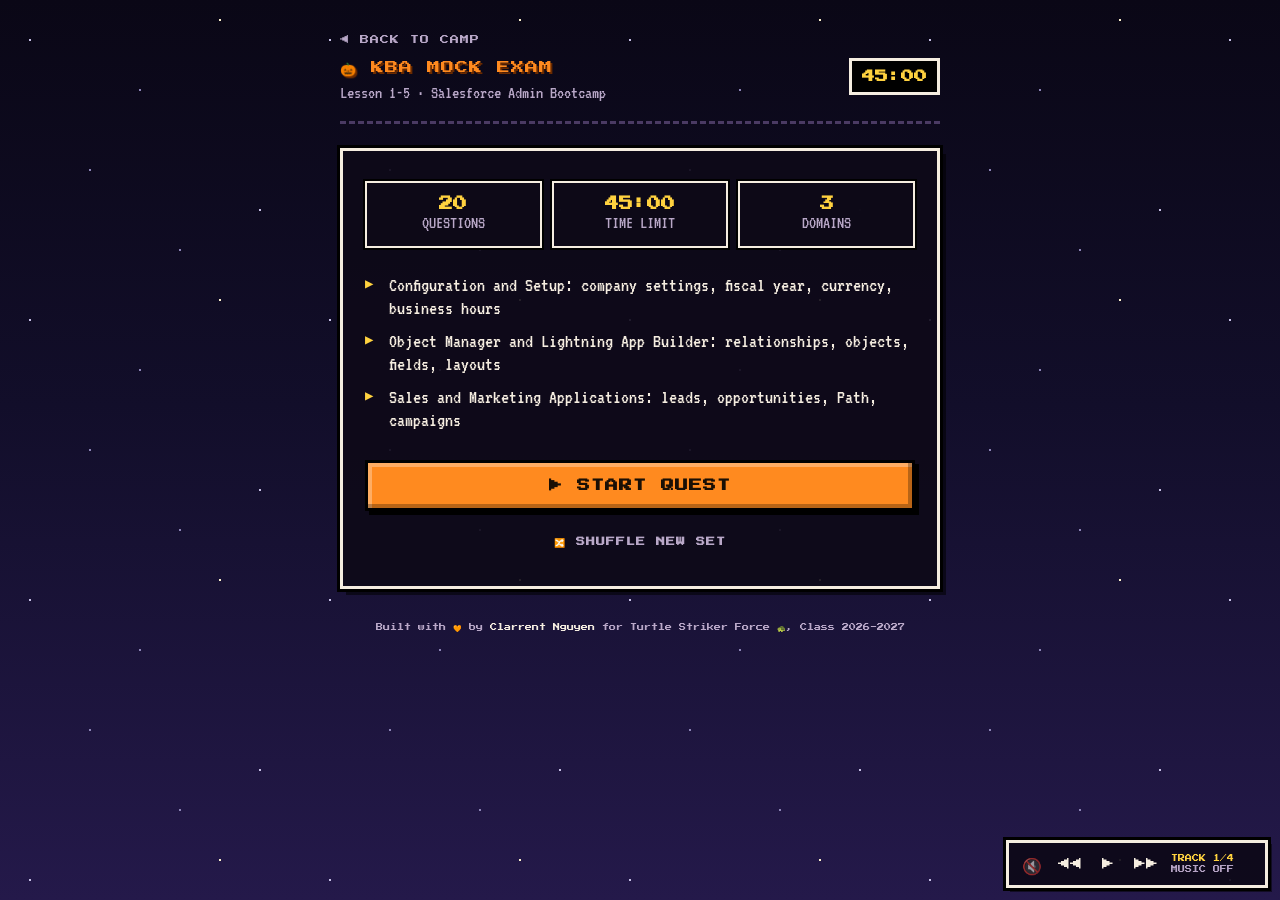
==== lesson1-5.html @ bad96ec4 "Add files via upload" ====
<!DOCTYPE html>
<html lang="en">
<head>
<meta charset="UTF-8">
<meta name="viewport" content="width=device-width, initial-scale=1, viewport-fit=cover">
<title>🎃 KBA Lesson 1-5 Mock Exam</title>
<link rel="preconnect" href="https://fonts.googleapis.com">
<link rel="preconnect" href="https://fonts.gstatic.com" crossorigin>
<link href="https://fonts.googleapis.com/css2?family=Creepster&family=Manrope:wght@400;500;600;700;800&family=JetBrains+Mono:wght@400;500;700&display=swap" rel="stylesheet">
<style>
  :root {
    --ink: #14201A;
    --ink-soft: #5B6F62;
    --bg: #F5F7EE;
    --panel: #FFFFFF;
    --border: #DCE6D2;
    --accent: #2F8F4E;
    --accent-2: #7CB518;
    --accent-soft: #E8F3E1;
    --good: #2F8F4E;
    --good-bg: #E7F5E9;
    --bad: #C2542A;
    --bad-bg: #FBEDE6;
    --shadow: 0 1px 2px rgba(20,32,26,0.05), 0 8px 24px rgba(20,32,26,0.08);
    --mono: 'JetBrains Mono', 'Courier New', monospace;
    --sans: 'Manrope', -apple-system, 'Segoe UI', sans-serif;
  }
  :root:not([data-theme="light"]) {
    @media (prefers-color-scheme: dark) {
      --ink: #E9F1E6;
      --ink-soft: #93A895;
      --bg: #0E1712;
      --panel: #16211A;
      --border: #253326;
      --accent: #6BC17E;
      --accent-2: #A3D65C;
      --accent-soft: #1C2C1F;
      --good: #6BC17E;
      --good-bg: #17281B;
      --bad: #E08857;
      --bad-bg: #2E1E14;
      --shadow: 0 1px 2px rgba(0,0,0,0.3), 0 12px 32px rgba(0,0,0,0.35);
    }
  }
  :root[data-theme="dark"] {
    --ink: #E9F1E6;
    --ink-soft: #93A895;
    --bg: #0E1712;
    --panel: #16211A;
    --border: #253326;
    --accent: #6BC17E;
    --accent-2: #A3D65C;
    --accent-soft: #1C2C1F;
    --good: #6BC17E;
    --good-bg: #17281B;
    --bad: #E08857;
    --bad-bg: #2E1E14;
    --shadow: 0 1px 2px rgba(0,0,0,0.3), 0 12px 32px rgba(0,0,0,0.35);
  }
  * { box-sizing: border-box; }
  html, body { height: 100%; margin: 0; }
  body {
    background: var(--bg);
    color: var(--ink);
    font-family: var(--sans);
    padding-top: env(safe-area-inset-top, 0px);
    padding-bottom: env(safe-area-inset-bottom, 0px);
    min-height: 100%;
    display: flex;
    justify-content: center;
    -webkit-font-smoothing: antialiased;
  }
  .wrap { width: 100%; max-width: 640px; padding: 28px 20px 40px; position: relative; }
  .top-strip {
    display: flex; align-items: center; justify-content: space-between;
    padding-bottom: 18px; margin-bottom: 24px;
  }
  .brand { font-weight: 800; font-size: 17px; letter-spacing: -0.01em; display: flex; align-items: center; gap: 8px; }
  .brand small { display: block; font-weight: 500; font-size: 12px; color: var(--ink-soft); margin-top: 2px; }
  .clock { font-family: var(--mono); font-size: 20px; font-weight: 700; color: var(--accent); white-space: nowrap; background: var(--accent-soft); padding: 6px 12px; border-radius: 10px; }
  .clock.low { color: var(--bad); background: var(--bad-bg); }

  .card { background: var(--panel); border: 1px solid var(--border); border-radius: 20px; padding: 32px; box-shadow: var(--shadow); }
  h1.hero { font-weight: 800; font-size: 30px; letter-spacing: -0.02em; line-height: 1.2; margin: 0 0 22px; }
  .meta-row { display: grid; grid-template-columns: repeat(3, 1fr); gap: 10px; margin-bottom: 26px; }
  .meta-cell { background: var(--bg); border: 1px solid var(--border); border-radius: 14px; padding: 14px 10px; text-align: center; }
  .meta-cell .num { font-family: var(--mono); font-weight: 700; font-size: 20px; display: block; color: var(--accent); }
  .meta-cell .lbl { font-size: 11px; color: var(--ink-soft); margin-top: 3px; display: block; font-weight: 500; }
  .domains { list-style: none; padding: 0; margin: 0 0 28px; display: flex; flex-direction: column; gap: 10px; }
  .domains li { font-size: 13.5px; color: var(--ink-soft); line-height: 1.5; padding-left: 22px; position: relative; }
  .domains li::before { content: "→"; position: absolute; left: 0; color: var(--accent); font-weight: 700; }
  button { font-family: var(--sans); cursor: pointer; border: none; }
  .btn-primary {
    background: linear-gradient(135deg, var(--accent), var(--accent-2));
    color: #fff; font-weight: 700; font-size: 15px; padding: 15px 26px; border-radius: 14px; width: 100%;
    transition: transform 0.12s ease, box-shadow 0.12s ease; box-shadow: 0 4px 14px rgba(47,143,78,0.28);
  }
  .btn-primary:hover { transform: translateY(-1px); box-shadow: 0 6px 18px rgba(47,143,78,0.36); }
  .btn-primary:focus-visible, .opt:focus-visible, .btn-ghost:focus-visible, .btn-secondary:focus-visible, .btn-next:focus-visible { outline: 2px solid var(--accent); outline-offset: 2px; }
  .btn-ghost { background: none; color: var(--ink-soft); font-size: 13.5px; font-weight: 600; padding: 12px 0; margin-top: 8px; width: 100%; }
  .btn-ghost:hover { color: var(--accent); }

  .progress-track { height: 6px; background: var(--border); margin-bottom: 24px; border-radius: 999px; overflow: hidden; }
  .progress-fill { height: 100%; background: linear-gradient(90deg, var(--accent), var(--accent-2)); transition: width 0.3s ease; border-radius: 999px; }
  .q-meta { font-family: var(--mono); font-size: 11.5px; color: var(--ink-soft); text-transform: uppercase; letter-spacing: 0.06em; margin-bottom: 12px; font-weight: 600; }
  .q-text { font-weight: 700; font-size: 20px; letter-spacing: -0.01em; line-height: 1.4; margin: 0 0 22px; }
  .opt-list { display: flex; flex-direction: column; gap: 10px; margin-bottom: 26px; }
  .opt {
    display: flex; align-items: flex-start; gap: 12px; text-align: left;
    background: var(--panel); border: 1.5px solid var(--border);
    padding: 14px 16px; font-size: 14.5px; line-height: 1.5; color: var(--ink); border-radius: 14px;
    transition: border-color 0.12s ease, background 0.12s ease, transform 0.12s ease;
    cursor: pointer; user-select: none; -webkit-user-select: none;
  }
  .opt:hover { border-color: var(--accent); transform: translateY(-1px); }
  .opt .tag {
    font-family: var(--mono); font-weight: 700; font-size: 12px; color: var(--ink-soft); flex-shrink: 0;
    width: 22px; height: 22px; border-radius: 7px; background: var(--bg); display: flex; align-items: center; justify-content: center;
  }
  .opt.selected { border-color: var(--accent); background: var(--accent-soft); }
  .opt.selected .tag { color: #fff; background: var(--accent); }

  .nav-row { display: flex; justify-content: space-between; align-items: center; gap: 12px; }
  .btn-secondary { background: var(--panel); color: var(--ink); border: 1.5px solid var(--border); padding: 12px 20px; font-size: 14px; font-weight: 700; border-radius: 12px; }
  .btn-secondary:hover { border-color: var(--accent); color: var(--accent); }
  .btn-secondary:disabled { opacity: 0.35; cursor: default; }
  .btn-next { background: var(--ink); color: var(--bg); padding: 12px 24px; font-size: 14px; font-weight: 700; border-radius: 12px; }
  .btn-next:hover { opacity: 0.85; }
  .btn-next:disabled { opacity: 0.35; cursor: default; }

  .score-wrap { text-align: center; padding: 6px 0 4px; position: relative; }
  .score-emoji { font-size: 40px; margin-bottom: 6px; line-height: 1; }
  .score-num { font-weight: 800; font-size: 54px; letter-spacing: -0.02em; line-height: 1; margin: 4px 0 6px; }
  .score-pct { font-family: var(--mono); font-size: 14px; color: var(--ink-soft); margin-bottom: 8px; font-weight: 600; }
  .score-verdict { font-size: 15px; color: var(--ink-soft); margin-bottom: 26px; font-weight: 500; }

  .breakdown { text-align: left; margin: 0 0 26px; background: var(--bg); border: 1px solid var(--border); border-radius: 16px; padding: 18px; }
  .breakdown-title { font-family: var(--mono); font-size: 10.5px; text-transform: uppercase; letter-spacing: 0.07em; color: var(--ink-soft); margin-bottom: 14px; font-weight: 700; }
  .bd-row { margin-bottom: 14px; }
  .bd-row:last-child { margin-bottom: 0; }
  .bd-head { display: flex; justify-content: space-between; align-items: baseline; font-size: 13px; margin-bottom: 6px; }
  .bd-head .name { font-weight: 700; }
  .bd-head .frac { font-family: var(--mono); color: var(--ink-soft); font-weight: 600; }
  .bd-tag { font-size: 10px; font-weight: 700; text-transform: uppercase; letter-spacing: 0.04em; padding: 3px 8px; border-radius: 999px; margin-left: 8px; }
  .bd-tag.strong { color: var(--good); background: var(--good-bg); }
  .bd-tag.weak { color: var(--bad); background: var(--bad-bg); }
  .bd-tag.mid { color: var(--accent); background: var(--accent-soft); }
  .bd-bar-track { height: 6px; background: var(--border); border-radius: 999px; overflow: hidden; }
  .bd-bar-fill { height: 100%; border-radius: 999px; }

  .btn-row { display: flex; gap: 10px; margin-bottom: 6px; }
  .btn-row button { flex: 1; }

  .review-list { margin-top: 20px; }
  .review-item { background: var(--panel); border: 1px solid var(--border); border-radius: 16px; padding: 18px; margin-bottom: 12px; }
  .review-head { display: flex; align-items: baseline; gap: 10px; margin-bottom: 10px; flex-wrap: wrap; }
  .review-num { font-family: var(--mono); font-size: 11.5px; color: var(--ink-soft); font-weight: 600; }
  .review-status { font-size: 11.5px; font-weight: 700; text-transform: uppercase; letter-spacing: 0.05em; display: flex; align-items: center; gap: 4px; }
  .review-status.good { color: var(--good); }
  .review-status.bad { color: var(--bad); }
  .review-domain { font-size: 11px; color: var(--ink-soft); margin-left: auto; font-weight: 500; }
  .review-q { font-weight: 700; font-size: 15.5px; margin: 0 0 12px; line-height: 1.4; }
  .review-line { font-size: 13.5px; line-height: 1.6; margin: 4px 0; }
  .review-line .lbl { color: var(--ink-soft); }
  .review-line.your-wrong { color: var(--bad); }
  .review-line.your-right { color: var(--good); }
  .review-note { font-size: 12.5px; color: var(--ink-soft); line-height: 1.5; margin: 4px 0; padding-left: 2px; }
  .review-why { font-size: 13.5px; color: var(--ink-soft); line-height: 1.6; margin-top: 10px; padding-top: 10px; border-top: 1px dashed var(--border); }
  .review-source { font-size: 11.5px; color: var(--accent); margin-top: 10px; font-weight: 700; }

  .credit {
    text-align: center; font-size: 12px; color: var(--ink-soft); margin-top: 32px; opacity: 0.75;
  }
  .credit span { font-weight: 600; }

  #fx-canvas { position: fixed; inset: 0; pointer-events: none; z-index: 999; display: none; }

  .hidden { display: none !important; }

  @media (max-width: 480px) {
    h1.hero { font-size: 25px; }
    .q-text { font-size: 17px; }
    .meta-cell .num { font-size: 17px; }
    .wrap { padding: 20px 14px 36px; }
    .card { padding: 22px; border-radius: 16px; }
    .score-num { font-size: 42px; }
  }

  /* ===== Halloween theme ===== */
  :root {
    --ink: #2A1636;
    --ink-soft: #6E5A78;
    --bg: #FBF3E6;
    --panel: #FFFFFF;
    --border: #EAD9C4;
    --accent: #C2510A;
    --accent-2: #7B3FC4;
    --accent-soft: #FCE7D3;
    --good: #2F8A3E;
    --good-bg: #E6F4E3;
    --bad: #B3261E;
    --bad-bg: #FBE4E1;
    --on-accent: #FFFFFF;
    --glow: rgba(194,81,10,0.30);
    --moon: rgba(255,214,140,0.55);
    --spooky: 'Creepster', 'Manrope', cursive;
    --shadow: 0 1px 2px rgba(42,22,54,0.06), 0 8px 24px rgba(42,22,54,0.10);
  }
  :root:not([data-theme="light"]) {
    @media (prefers-color-scheme: dark) {
      --ink: #F5EDE0;
      --ink-soft: #B5A3C4;
      --bg: #120C1A;
      --panel: #1D1428;
      --border: #34264A;
      --accent: #FF8A1F;
      --accent-2: #A86BFF;
      --accent-soft: #2E1E2A;
      --good: #7FDB5A;
      --good-bg: #18291A;
      --bad: #FF6B6B;
      --bad-bg: #3A1620;
      --on-accent: #1A0F05;
      --glow: rgba(255,138,31,0.35);
      --moon: rgba(255,214,140,0.22);
      --shadow: 0 1px 2px rgba(0,0,0,0.4), 0 12px 32px rgba(0,0,0,0.45);
    }
  }
  :root[data-theme="dark"] {
    --ink: #F5EDE0;
    --ink-soft: #B5A3C4;
    --bg: #120C1A;
    --panel: #1D1428;
    --border: #34264A;
    --accent: #FF8A1F;
    --accent-2: #A86BFF;
    --accent-soft: #2E1E2A;
    --good: #7FDB5A;
    --good-bg: #18291A;
    --bad: #FF6B6B;
    --bad-bg: #3A1620;
    --on-accent: #1A0F05;
    --glow: rgba(255,138,31,0.35);
    --moon: rgba(255,214,140,0.22);
    --shadow: 0 1px 2px rgba(0,0,0,0.4), 0 12px 32px rgba(0,0,0,0.45);
  }
  body {
    background:
      radial-gradient(circle at 88% 6%, var(--moon) 0, transparent 160px),
      radial-gradient(ellipse at 50% 110%, var(--glow) 0, transparent 60%),
      var(--bg);
    background-attachment: fixed;
  }
  .btn-primary { color: var(--on-accent) !important; box-shadow: 0 4px 14px var(--glow) !important; }
  .btn-primary:hover { box-shadow: 0 6px 18px var(--glow) !important; }
  .opt.selected .tag { color: var(--on-accent) !important; }
  h1, .brand, .score-num { font-family: var(--spooky); font-weight: 400; letter-spacing: 0.03em; }
  h1 { font-size: 34px; color: var(--accent); }
  .brand { font-size: 21px; color: var(--accent); white-space: nowrap; }
  .brand small { white-space: normal; }
  .brand small { font-family: var(--sans); letter-spacing: 0; }
  .score-num { color: var(--accent); }
  .wrap { position: relative; z-index: 1; }
  .bats { position: fixed; inset: 0; pointer-events: none; z-index: 0; overflow: hidden; }
  .bats span { position: absolute; font-size: 22px; opacity: 0.55; animation: flap 14s ease-in-out infinite; }
  .bats span:nth-child(1) { top: 8%; left: 6%; animation-duration: 16s; }
  .bats span:nth-child(2) { top: 18%; left: 78%; font-size: 16px; animation-delay: -4s; }
  .bats span:nth-child(3) { top: 62%; left: 4%; font-size: 18px; animation-delay: -8s; }
  .bats span:nth-child(4) { top: 82%; left: 86%; animation-duration: 18s; animation-delay: -2s; }
  .bats span:nth-child(5) { top: 40%; left: 92%; font-size: 14px; animation-delay: -11s; }
  @keyframes flap {
    0%, 100% { transform: translate(0, 0) rotate(-6deg); }
    50% { transform: translate(18px, -22px) rotate(6deg); }
  }
  @media (prefers-reduced-motion: reduce) { .bats span { animation: none; } }
</style>
<link href="https://fonts.googleapis.com/css2?family=Press+Start+2P&family=VT323&display=swap" rel="stylesheet">
<link rel="stylesheet" href="retro.css?v=3">
</head>
<body>
<div class="bats" aria-hidden="true"><span>🦇</span><span>🦇</span><span>🕸️</span><span>🦇</span><span>👻</span></div>
<canvas id="fx-canvas"></canvas>
<div class="wrap">

  <div class="top-strip">
    <div class="brand">🎃 KBA Mock Exam<small>Lesson 1-5 &middot; Salesforce Admin Bootcamp</small></div>
    <div class="clock" id="clock">45:00</div>
  </div>

  <div id="screen-start" class="card">
    <div class="meta-row" style="margin-top: 4px;">
      <div class="meta-cell"><span class="num">20</span><span class="lbl">Questions</span></div>
      <div class="meta-cell"><span class="num">45:00</span><span class="lbl">Time limit</span></div>
      <div class="meta-cell"><span class="num">3</span><span class="lbl">Domains</span></div>
    </div>

    <ul class="domains">
      <li>Configuration and Setup: company settings, fiscal year, currency, business hours</li>
      <li>Object Manager and Lightning App Builder: relationships, objects, fields, layouts</li>
      <li>Sales and Marketing Applications: leads, opportunities, Path, campaigns</li>
    </ul>

    <button class="btn-primary" id="btn-start">▶ START QUEST</button>
    <button class="btn-ghost" id="btn-reshuffle">🔀 SHUFFLE NEW SET</button>
  </div>

  <div id="screen-quiz" class="hidden">
    <div class="progress-track"><div class="progress-fill" id="progress-fill"></div></div>
    <div class="q-meta" id="q-meta">Question 1 of 20 &middot; Configuration and Setup</div>
    <h2 class="q-text" id="q-text"></h2>
    <div class="opt-list" id="opt-list"></div>
    <div class="nav-row">
      <button class="btn-secondary" id="btn-prev">◀ BACK</button>
      <button class="btn-next" id="btn-next" disabled>NEXT ▶</button>
    </div>
  </div>

  <div id="screen-results" class="hidden">
    <div class="card score-wrap">
      <div class="score-emoji" id="score-emoji">🎃</div>
      <div class="q-meta" style="text-align:center;">RESULTS</div>
      <div class="score-num" id="score-num">0 / 20</div>
      <div class="score-pct" id="score-pct">0%</div>
      <div class="score-verdict" id="score-verdict"></div>

      <div class="breakdown" id="breakdown">
        <div class="breakdown-title">📊 By domain</div>
        <div id="breakdown-rows"></div>
      </div>

      <div class="btn-row">
        <button class="btn-secondary" id="btn-review">📖 REVIEW</button>
        <button class="btn-next" id="btn-retake">🔁 CONTINUE? RETAKE</button>
      </div>
    </div>
    <div id="review-list" class="review-list"></div>
  </div>

  <div class="credit">Built with 🧡 by <span>Clarrent Nguyen</span> for Turtle Striker Force 🐢, Class 2026-2027</div>

</div>

<script>
(function() {
  const CFG = "Configuration and Setup";
  const OBJ = "Object Manager and Lightning App Builder";
  const SLM = "Sales and Marketing Applications";

  const BANK = [
    { domain: CFG, source: "Learn About Regional Settings",
      q: "What determines when a case actually gets flagged as overdue for escalation?",
      opts: ["Business Hours, tied directly to Escalation Rules", "Fiscal Year settings", "Default Locale", "Holidays alone, with no other setting involved"],
      notes: ["Business Hours defines the operational time window Escalation Rules measure elapsed time against.", "Fiscal Year sets the org's reporting and forecasting period, it has nothing to do with case timing.", "Default Locale controls date, number, and address display formatting, not timing logic.", "Holidays only pause escalation on specific dates, they don't define the operating window on their own."],
      correct: 0,
      why: "Escalation Rules calculate elapsed time using the org's Business Hours window, not plain clock time. Holidays are a related setting that pauses escalation on specific dates, but Business Hours is the core driver." },

    { domain: CFG, source: "Day 3, Lesson 601.2 - Salesforce Basics.pptx",
      q: "What happens once Custom Fiscal Year is activated for an org?",
      opts: ["It can be deactivated at any time with no consequence", "It cannot be deactivated, and enabling it deletes existing forecasts", "It automatically reverts to Standard after one fiscal year", "Nothing changes until an admin manually applies it"],
      notes: ["Incorrect, per the instructor's slides this is explicitly a one-way, permanent activation.", "Correct, this is stated directly: once activated, you CANNOT deactivate Custom Fiscal Year, and enabling it deletes existing forecasts.", "There's no automatic revert built into this feature.", "Activation takes effect immediately, it isn't a staged or optional rollout."],
      correct: 1,
      why: "Per the instructor's slides: once Custom Fiscal Year is activated, you CANNOT deactivate it, and enabling it deletes existing forecasts. Standard Fiscal Year follows the Gregorian calendar and can start on the 1st of any month; Custom is needed when the fiscal year doesn't start on the 1st of a month, or for 13-week-quarter (4-4-5) structures." },

    { domain: CFG, source: "Learn About Regional Settings / Navigate Setup",
      q: "Where do you set the org's Default Locale, Default Currency, and Default Time Zone?",
      opts: ["Object Manager", "Setup > Fiscal Year", "Setup > Company Information", "Setup > Login Access Policies"],
      notes: ["Object Manager is where you view and customize standard and custom objects, not org-wide defaults.", "Fiscal Year is a separate dedicated page just for reporting and forecasting periods.", "Company Information is the central page holding org-wide address, locale, currency, storage, and license info.", "Login Access Policies controls whether admins can log in as other users for support/testing."],
      correct: 2,
      why: "Company Information is the central page for org-wide defaults, address, licensing, and storage usage." },

    { domain: CFG, source: "Learn About Regional Settings",
      q: "A rep in a different region wants their own dates and numbers formatted correctly without changing anything for the rest of the company. What should they do?",
      opts: ["Ask the admin to change the org default locale", "Change their own personal Locale in their user Settings", "Request a new custom profile", "Nothing, this isn't possible"],
      notes: ["Changing the org default would affect every single user, not just this one person, the opposite of what's needed.", "Personal Locale settings exist specifically to let one user override formatting for themselves only.", "A profile change affects permissions and access, not personal date or number formatting.", "Personal overrides are explicitly supported in Salesforce, so this isn't accurate."],
      correct: 1,
      why: "Personal locale, language, and time zone overrides are scoped to that one user and never touch the company-wide default or anyone else's settings." },

    { domain: CFG, source: "Discover Multiple Currency Settings",
      q: "Once Multiple Currencies is activated for an org, what happens if an admin tries to turn it back off?",
      opts: ["It can be disabled at any time", "It cannot be turned off once activated", "Only the corporate currency can be deactivated", "It auto-disables after 90 days of inactivity"],
      notes: ["This is not accurate, multi-currency activation is permanent.", "This is the correct, and heavily tested, behavior.", "Actually the corporate currency is the one currency that can never be deactivated, the opposite of this claim.", "There's no such auto-expiration behavior in Salesforce."],
      correct: 1,
      why: "Activating multi-currency is a one-way door. This is one of the most commonly tested facts about currency management." },

    { domain: CFG, source: "Discover Multiple Currency Settings",
      q: "Under standard (non-Advanced) currency management, what happens when you edit a conversion rate?",
      opts: ["Only new records use the new rate going forward", "All existing amounts in that currency instantly recalculate using the new rate, with no history kept", "Rates cannot be edited once set", "Only closed opportunities are affected"],
      notes: ["This describes what Advanced Currency Management does for opportunities, not the standard default behavior.", "This is the correct, retroactive default behavior.", "Conversion rates absolutely can be edited any time under standard currency management.", "It's actually the opposite, closed opportunities are what Advanced Currency Management protects from this recalculation."],
      correct: 1,
      why: "This retroactive, no-history behavior is exactly why Advanced Currency Management exists, to let opportunities keep the rate that was active when they closed." },

    { domain: CFG, source: "Day 3, Lesson 601.2 - Salesforce Basics.pptx (Knowledge Check)",
      q: "Sales reps in an org need to record opportunities in both USD and EUR. How can a Salesforce admin accomplish this?",
      opts: ["Enable multiple currencies in Company Information, then add and activate EUR on the Manage Currencies page", "Grant a 'Multiple Currencies' permission set to the sales reps", "It is not possible to use multiple currencies in Salesforce", "Have each rep manually type a currency symbol into the Amount field"],
      notes: ["Correct, both steps are required together: enable the feature org-wide, then add and activate the specific currency.", "There's no such thing as a 'Multiple Currencies' permission set, currency access doesn't work through permission sets.", "This is false, multi-currency is a real, supported Salesforce feature.", "Typing a symbol into a number field doesn't create real currency support, values wouldn't convert or report correctly."],
      correct: 0,
      why: "Enabling multi-currency (Company Information) and then adding/activating the specific currency (Manage Currencies page) are both required steps before reps can record amounts in that currency." },

    { domain: CFG, source: "Day 3, Lesson 601.2 - Salesforce Basics.pptx (Knowledge Check)",
      q: "An org has recently enabled multiple currencies, and additional currencies were added and activated. What will users experience when they create a new Opportunity record?",
      opts: ["Users will be able to create opportunities in any active currency", "Users will be able to create opportunities only in the corporate currency", "Users will be able to create opportunities only in their own personal default currency", "Users will be able to create opportunities in any currency, active or inactive"],
      notes: ["Correct, once a currency is active org-wide, any user can pick it when creating a record.", "Users aren't restricted to just the corporate currency once other currencies are active.", "Users aren't locked to only their personal default either, that's just their own display default.", "Inactive currencies can't be used for new records, only active ones."],
      correct: 0,
      why: "Once currencies are activated, users can select from any active currency when creating a record, not just the corporate currency or their own personal default." },

    { domain: CFG, source: "Day 3, Lesson 601.2 - Salesforce Basics.pptx (Knowledge Check)",
      q: "A Salesforce Administrator is considering changing the default company locale. What should they know about this change?",
      opts: ["The company locale is set as the default for new users, but any user can change their own personal locale setting", "The company locale applies to all users and can never be changed by anyone", "Only the administrator can ever change any user's locale", "The company locale isn't a default at all, users must manually set locale on first login"],
      notes: ["Correct, the org default only sets the starting point for new users, each user can independently change their own personal locale afterward.", "This contradicts the fact that personal overrides are supported.", "Users can change their own personal locale themselves, it isn't admin-only.", "There is a real company default, it just isn't permanently locked for every user."],
      correct: 0,
      why: "The company/org default locale applies to new users initially, but each user can override it with their own personal locale setting without affecting anyone else or the company default." },

    { domain: CFG, source: "Day 3, Lesson 601.2 - Salesforce Basics.pptx (Knowledge Check)",
      q: "What are valid reasons for using a Custom Fiscal Year instead of Standard?",
      opts: ["The fiscal year doesn't start on the first day of a month, or the org uses 13-week fiscal quarters made of three 4-4-5 week periods", "The organization wants to follow the Gregorian calendar", "The fiscal year simply doesn't start in January", "The organization has fewer than 12 months of financial history"],
      notes: ["Correct, these are the two specific scenarios named as valid reasons for Custom Fiscal Year.", "Following the Gregorian calendar describes Standard Fiscal Year, not a reason to go Custom.", "Standard Fiscal Year can already start on the 1st of any month, so not starting in January alone doesn't require Custom.", "Amount of financial history isn't a factor in choosing fiscal year type."],
      correct: 0,
      why: "Custom Fiscal Year exists for two specific scenarios: when the fiscal year doesn't start on the 1st of a month, or when using a 13-week-quarter 4-4-5 structure. Standard Fiscal Year already supports starting on the 1st of any month, so that alone doesn't require Custom." },

    { domain: CFG, source: "Day 3, Lesson 601.2 - Salesforce Basics.pptx (Knowledge Check)",
      q: "Where can an administrator change the organization's default time zone?",
      opts: ["Company Information", "Profile Settings", "Business Hours", "Local Settings"],
      notes: ["Correct, Default Time Zone is set on the Company Information page and controls all record timestamps org-wide.", "Profile Settings governs permissions and access, not org-wide time zone defaults.", "Business Hours defines support availability windows, a separate setting from the org's default time zone.", "'Local Settings' isn't an actual Salesforce settings page."],
      correct: 0,
      why: "The org's Default Time Zone, which controls all record timestamps and what the system treats as 'now', is set on the Company Information page." },

    { domain: CFG, source: "Day 3, Lesson 601.2 - Salesforce Basics.pptx",
      q: "In a multi-currency org, what's the difference between Record Currency and Converted Currency?",
      opts: ["Record Currency is the currency a specific record is actually stored in; Converted Currency is that value displayed in a viewing user's own currency based on exchange rates", "They're the same thing, just different names for it", "Record Currency only applies to Leads, Converted Currency only applies to Opportunities", "Converted Currency is set once and never changes, Record Currency updates automatically"],
      notes: ["Correct, this distinguishes the currency a record is actually saved in from the on-the-fly converted display value shown to a specific viewer.", "These are two distinct concepts on the currency model, not synonyms.", "Both concepts apply broadly across currency-enabled objects, not restricted to just Leads or just Opportunities.", "This reverses the actual behavior, Converted Currency is the one that's calculated dynamically based on current exchange rates."],
      correct: 0,
      why: "Record Currency is the actual currency a record (like an Opportunity) is stored in. Converted Currency is a display-only value showing what that amount equals in the viewing user's own currency, calculated using exchange rates." },

    { domain: OBJ, source: "Day 3, Lesson 601.2 - Salesforce Basics.pptx",
      q: "Which relationship type cascade-deletes the child record when the parent is deleted?",
      opts: ["Lookup", "Master-Detail", "Many-to-Many", "None, cascade delete never happens automatically"],
      notes: ["Lookup relationships are independent, deleting the parent leaves the child record untouched.", "Master-Detail is the tightly coupled relationship where this cascade behavior is correct.", "Many-to-Many isn't a relationship type on its own, it's an outcome built using two Master-Detail relationships via a junction object.", "Cascade delete does happen automatically on Master-Detail, so this is incorrect."],
      correct: 1,
      why: "Master-Detail is a tightly coupled relationship: the child cannot exist without the parent and is deleted along with it." },

    { domain: OBJ, source: "Day 3, Lesson 601.2 - Salesforce Basics.pptx",
      q: "What is the maximum number of Master-Detail relationships a custom object can have?",
      opts: ["1", "2", "5", "25"],
      notes: [],
      correct: 1,
      why: "A custom object can have at most 2 Master-Detail relationships, which is exactly why a true many-to-many junction object needs two separate Master-Detail fields, one to each parent." },

    { domain: OBJ, source: "Day 3, Lesson 601.2 - Salesforce Basics.pptx",
      q: "In a Master-Detail relationship, what happens to the detail record's ownership and security?",
      opts: ["It inherits both ownership and security from the master record", "It has fully independent ownership and security", "It inherits ownership but sets its own independent security", "Ownership and security are set manually on every detail record"],
      notes: ["Correct, this is a defining trait of Master-Detail, per the instructor's comparison table.", "This describes Lookup relationships instead, which keep ownership and security fully independent.", "Master-Detail inherits both together, not just one of the two.", "Ownership and security are automatically inherited, not manually configured per record."],
      correct: 0,
      why: "A Master-Detail relationship means the detail record inherits BOTH its owner and its security settings from the master record. Lookup relationships keep ownership and security fully independent instead." },

    { domain: OBJ, source: "Day 3, Lesson 601.2 - Salesforce Basics.pptx",
      q: "What happens to a Lookup relationship's child record when its parent record is deleted?",
      opts: ["Nothing by default, the child record is unaffected and remains in the system", "It's automatically deleted along with the parent", "It becomes read-only", "It's automatically reassigned to the admin"],
      notes: ["Correct, per the comparison table, deleting the parent does not delete the child in a Lookup relationship.", "This describes Master-Detail cascade delete, the opposite behavior.", "Lookup deletion doesn't lock the child record, it stays fully editable.", "Ownership doesn't change automatically when a lookup parent is deleted."],
      correct: 0,
      why: "Deleting a parent in a Lookup relationship does not delete the child record, they remain independent. This is the opposite of Master-Detail, where deleting the master cascades and deletes all detail records." },

    { domain: OBJ, source: "Day 3, Lesson 601.2 - Salesforce Basics.pptx",
      q: "Can a standard object (like Account or Contact) be the detail side of a Master-Detail relationship?",
      opts: ["No, standard objects cannot be the detail in a master-detail relationship", "Yes, any standard object can be a detail record", "Only Account and Contact specifically can be details", "Yes, but only if Person Accounts are enabled"],
      notes: ["Correct, this restriction is stated directly in the instructor's slides.", "Standard objects are restricted from the detail side entirely, not permitted broadly.", "There's no special exception carved out for Account or Contact specifically.", "Enabling Person Accounts doesn't change this restriction on standard objects."],
      correct: 0,
      why: "Standard objects cannot be the detail (child) in a master-detail relationship. Only custom objects can sit on the detail side." },

    { domain: OBJ, source: "Day 3, Lesson 601.2 - Salesforce Basics.pptx",
      q: "If a Master-Detail relationship field is deleted from an object, what happens to that relationship?",
      opts: ["It automatically converts to a Lookup relationship", "All child records are permanently deleted immediately", "The object becomes unusable until rebuilt", "Nothing changes, it stays Master-Detail with no field"],
      notes: ["Correct, per the instructor's slides, this conversion happens automatically.", "Deleting the relationship field doesn't delete the actual child records themselves.", "The object and its records remain fully usable, they just lose the master-detail behavior.", "The relationship type does change, it doesn't just sit undefined."],
      correct: 0,
      why: "Deleting a master-detail relationship field converts that relationship to a lookup relationship, rather than destroying data or leaving the field type undefined." },

    { domain: OBJ, source: "Day 3, Lesson 601.2 - Salesforce Basics.pptx (Knowledge Check)",
      q: "Which of the following is a characteristic of a Master-Detail relationship?",
      opts: ["Deleting the master record deletes the detail record", "The detail record can exist without the master", "The relationship is always optional", "The detail record is the parent in the relationship"],
      notes: ["Correct, cascade delete is a defining trait of Master-Detail.", "The detail can never exist without the master, this is the opposite of Master-Detail behavior.", "The relationship field is required, not optional, in Master-Detail.", "The detail is the child, not the parent, in this relationship."],
      correct: 0,
      why: "Cascade delete is a defining trait of Master-Detail: deleting the master always deletes its detail records. The detail can never exist independently, the relationship is required, and the detail is the child, not the parent." },

    { domain: OBJ, source: "Day 3, Lesson 601.2 - Salesforce Basics.pptx (Knowledge Check)",
      q: "Which of the following are valid capabilities of a Lookup relationship but NOT a Master-Detail relationship?",
      opts: ["The lookup field doesn't need to be required on the page layout, and the related record can have a different owner than the parent", "Roll-up summary fields can be added to the parent object", "When the parent record is deleted, the child record is always deleted too", "The child record inherits the parent's security settings"],
      notes: ["Correct, these are two capabilities unique to Lookup, an optional (not required) field and independent ownership.", "Roll-up summary fields are a Master-Detail-only capability, not available on plain Lookup relationships.", "Cascade delete on parent removal is Master-Detail behavior, not Lookup.", "Inherited security is also a Master-Detail trait, Lookup keeps security independent."],
      correct: 0,
      why: "Lookup relationships allow an optional (not required) relationship field and fully independent record ownership, capabilities Master-Detail doesn't have. Roll-up summaries, cascade delete, and inherited security are all Master-Detail-specific behaviors instead." },

    { domain: OBJ, source: "Day 3, Lesson 601.2 - Salesforce Basics.pptx",
      q: "What can you do directly within Schema Builder?",
      opts: ["Visually create and modify objects, fields, and relationships by dragging and dropping", "Only view relationships, with no ability to create anything", "Edit Apex code directly", "Manage user login access"],
      notes: ["Correct, Schema Builder supports full drag-and-drop creation and editing.", "Schema Builder is interactive, not read-only, you can add new objects/fields/relationships directly in it.", "Schema Builder is a declarative visual tool, it doesn't edit Apex code.", "User login access is managed elsewhere in Setup, not through Schema Builder."],
      correct: 0,
      why: "Schema Builder is a visual, drag-and-drop tool for creating and modifying objects, fields, and relationships, and it also lets you view page layouts for selected objects." },

    { domain: OBJ, source: "Day 3, Lesson 601.2 Salesforce Basics (KBA review guide)",
      q: "Which relationship type allows a child record to exist even with no related parent record?",
      opts: ["Master-Detail", "Lookup", "Junction only", "Roll-up relationship"],
      notes: ["Master-Detail requires the parent field, the child cannot exist without it.", "Lookup relationships are optional and independent, this is the correct answer.", "A junction object is built from two Master-Detail relationships, so it inherits the required-parent behavior, not independence.", "Roll-up isn't a relationship type, it's a field type that aggregates child data onto a Master-Detail parent."],
      correct: 1,
      why: "Lookup relationships are optional and independent, the parent field on the child is not required." },

    { domain: OBJ, source: "Day 3, Lesson 601.2 Salesforce Basics (KBA review guide)",
      q: "What creates a many-to-many relationship between two objects in Salesforce?",
      opts: ["A single Lookup field", "A Junction Object using two Master-Detail relationships", "A Record Type", "A Page Layout assignment"],
      notes: ["A single Lookup only creates a one-to-many relationship, not many-to-many.", "This is the correct mechanism, a junction object sits in the middle with a Master-Detail relationship to each side.", "Record Types control picklist values and layouts per profile, unrelated to relationship structure.", "Page Layouts control which fields and related lists display, they don't define relationships between objects."],
      correct: 1,
      why: "A junction object sits in the middle with a Master-Detail relationship to each of the two objects it connects, enabling true many-to-many data and rollups to both sides." },

    { domain: OBJ, source: "Unlock Business Success with Salesforce Data Platform / Store Information About Your Customers",
      q: "Which standard object represents a company you do business with?",
      opts: ["Contact", "Lead", "Account", "Opportunity"],
      notes: ["Contact is the individual person who works at the company, not the company itself.", "Lead is an early-stage, unqualified prospect, not yet a confirmed business relationship.", "Account is correct, it's the standard object representing the company or organization.", "Opportunity is a specific deal in progress, not the company record itself."],
      correct: 2,
      why: "Account is the standard object for organizations, Contact represents the individual people who work there." },

    { domain: OBJ, source: "Store Information About Your Customers",
      q: "Which standard object represents the individual person who works at that company?",
      opts: ["Contact", "Account", "Lead", "Campaign"],
      notes: ["Contact is correct, it's the person, typically tied to an Account.", "Account represents the company itself, not an individual person.", "A Lead is an unqualified prospect who hasn't been confirmed as tied to a real account relationship yet.", "Campaign is a marketing initiative container, not a person record."],
      correct: 0,
      why: "Contact is the person, typically tied to an Account. An unassociated Contact with no account is a private, hard-to-find record." },

    { domain: OBJ, source: "Unlock Business Success with Salesforce Data Platform",
      q: "What is the correct order when creating a new custom field?",
      opts: ["Add to page layout, then pick data type, then set security", "Pick data type, set field-level security, then decide page layout visibility", "Set security, pick data type, then delete the field", "Create a record type, then the field"],
      notes: [],
      correct: 1,
      why: "Data type comes first since it governs validation and storage, then field-level security controls who can access it, then page layout controls whether it's actually shown." },

    { domain: OBJ, source: "Unlock Business Success with Salesforce Data Platform",
      q: "A field is correctly secured for a profile via field-level security but still isn't visible on the record page. What's the likely cause?",
      opts: ["Field-level security is broken", "The field was never added to that page layout", "The object doesn't support custom fields", "Sharing rules are blocking it"],
      notes: ["Field-level security working correctly is actually stated in the question, so this isn't the cause.", "This is correct, layout visibility is a separate gate from security.", "Every standard and custom object supports custom fields, this isn't a real limitation.", "Sharing rules control record-level access, not whether a specific field shows up on a layout."],
      correct: 1,
      why: "Field-level security and page layout visibility are two separate, independent gates. A field can be fully accessible by security settings and still be invisible if it's missing from the layout." },

    { domain: OBJ, source: "Day 3, Lesson 601.2 Salesforce Basics (KBA review guide)",
      q: "What tool lets you visually map out objects and how they relate to each other?",
      opts: ["Schema Builder", "Path Settings", "Kanban View", "List View Controls"],
      notes: ["Schema Builder is correct, it's the visual, drag-and-drop map of an org's objects and relationships.", "Path Settings is where an admin enables and configures Path, a stage-tracking progress bar on individual records, it has nothing to do with mapping object relationships.", "Kanban View is a drag-and-drop board that organizes a list of records into columns (like Stage), letting you update a record by dragging its card, it's for working records, not visualizing schema.", "List View Controls lets you filter, sort, and pick which fields display in a list view, unrelated to object relationship mapping."],
      correct: 0,
      why: "Schema Builder is the visual, drag-and-drop map of an org's objects and their relationships." },

    { domain: OBJ, source: "Day 3, Lesson 601.2 Salesforce Basics (KBA review guide)",
      q: "What primarily determines which picklist values and page layout a user sees on a record?",
      opts: ["Profile alone", "Record Type", "Sharing Rules", "Login Access Policies"],
      notes: ["Profile matters too (layout assignment is a Profile x Record Type combination), but Profile alone doesn't decide which picklist values show.", "Record Type is correct, it drives which picklist values and business process apply, and pairs with Profile for layout assignment.", "Sharing Rules control which records a user can see, not which fields or picklist values appear on a record they already have access to.", "Login Access Policies controls admin login-as-user behavior, unrelated to layouts or picklists."],
      correct: 1,
      why: "Record Type drives which picklist values and business process apply, and page layout assignment is a Profile x Record Type combination." },

    { domain: OBJ, source: "Day 5, Lesson 601.5 - Accounts, Contacts, and Campaigns.pptx (Knowledge Check)",
      q: "Which two objects are combined into a Person Account?",
      opts: ["Contact and Account", "Lead and Account", "Opportunity and Contact", "Lead and Opportunity"],
      notes: ["Correct, a Person Account merges Account and Contact fields into a single record.", "Lead isn't one of the two objects combined, Lead is a separate, earlier-stage object entirely.", "Opportunity isn't merged into a Person Account, it remains a separate related record.", "Neither Lead nor Opportunity are the two objects combined, this pairs two unrelated objects."],
      correct: 0,
      why: "Person Accounts store information about individual people by combining Account and Contact fields into one record, since a standalone person doesn't need a separate company-style Account plus a separate Contact." },

    { domain: OBJ, source: "Day 5, Lesson 601.5 - Accounts, Contacts, and Campaigns.pptx (Knowledge Check)",
      q: "Which statement is true about Person Accounts?",
      opts: ["Person Accounts can be disabled at any time", "Person Accounts require a related Contact record", "Person Accounts are ideal for businesses with only B2B models", "Person Accounts behave as both Accounts and Contacts"],
      notes: ["Incorrect, enabling Person Accounts is a one-way decision, once turned on it cannot be disabled.", "Incorrect, a Person Account does NOT have a separate related Contact record, the Contact fields are merged directly into the Account.", "Incorrect, Person Accounts are for B2C use cases (individual customers, clients, patients), not B2B.", "Correct, a Person Account behaves as both an Account and a Contact combined into a single record."],
      correct: 3,
      why: "A Person Account holds information that would normally be split across an Account and a Contact, combined into one record that behaves as both." },

    { domain: OBJ, source: "Day 5, Lesson 601.5 - Accounts, Contacts, and Campaigns.pptx",
      q: "What happens once Person Accounts are enabled in an org?",
      opts: ["They can be disabled again at any time", "It's a permanent, one-way decision, they cannot be disabled", "They automatically replace all existing Business Accounts", "They become required for every new customer record"],
      notes: ["Incorrect, this is explicitly a one-way decision per the instructor's slides.", "Correct, organizations must carefully consider this before enabling since it can never be turned back off.", "Enabling Person Accounts does not touch or convert any existing Business Account records.", "Business Accounts remain fully usable alongside Person Accounts, neither becomes mandatory."],
      correct: 1,
      why: "Person Accounts are not an out-of-the-box feature, and organizations must take great consideration before enabling them because once enabled, the feature cannot be disabled." },

    { domain: OBJ, source: "Day 5, Lesson 601.5 - Accounts, Contacts, and Campaigns.pptx",
      q: "Using the grocery store analogy from class, what does the Parent Account in an Account Hierarchy typically represent?",
      opts: ["An individual store location (a subsidiary)", "The headquarters, with individual store locations as subsidiaries", "A single customer contact at one location", "A competitor's account record"],
      notes: ["This describes a child/subsidiary account, not the parent.", "Correct, this is the exact analogy used in class, headquarters as Parent Account, individual locations as subsidiaries underneath it.", "Account Hierarchy relates Account records to each other, it isn't about individual Contact records.", "Competitor tracking is a separate use case for Accounts, unrelated to hierarchy structure."],
      correct: 1,
      why: "Account Hierarchies show how records relate to each other by defining parent accounts and their subsidiaries, like a grocery chain's headquarters (parent) and its individual store locations (subsidiaries)." },

    { domain: OBJ, source: "Day 5, Lesson 601.5 - Accounts, Contacts, and Campaigns.pptx",
      q: "In Contacts to Multiple Accounts, what does a 'Direct' relationship mean?",
      opts: ["The original, primary Account associated with the Contact", "Any additional Account related to the Contact", "An Account the Contact has never worked with", "A duplicate Contact record"],
      notes: ["Correct, Direct (Primary) is the original Account tied to the Contact record.", "This describes an Indirect (Related) relationship, not Direct.", "This doesn't describe either relationship type, both Direct and Indirect involve real, actual working relationships.", "Contacts to Multiple Accounts doesn't create duplicate Contacts, it relates one Contact record to several Accounts."],
      correct: 0,
      why: "Direct (Primary) is the original Account associated with the Contact; Indirect (Related) refers to any additional Accounts the same Contact is also related to." },

    { domain: SLM, source: "Day 4, Lesson 601.3 - Leads and Opportunities.pptx (Knowledge Check)",
      q: "What is created when a Lead's status is changed to converted?",
      opts: ["An Account only, nothing else", "A Contact only, nothing else", "An Opportunity only, nothing else", "An Account and a Contact are both created", "An Account and an Opportunity are both created, but never a Contact"],
      notes: ["Incomplete, an Account is created, but a Contact is always created alongside it too.", "Incomplete, a Contact is created, but an Account is always created alongside it too.", "An Opportunity is optional at conversion, it's controlled by a checkbox, not guaranteed, and it's never created alone.", "Correct, both an Account and a Contact are always created together.", "Incorrect pairing, Opportunity isn't guaranteed, and a Contact is always part of the guaranteed pair, not left out."],
      correct: 3,
      why: "Lead conversion always creates an Account and a Contact together. An Opportunity is only created if you leave the 'Don't create an opportunity upon conversion' checkbox unchecked." },

    { domain: SLM, source: "Day 4, Lesson 601.3 - Leads and Opportunities.pptx (Knowledge Check)",
      q: "Sales managers want to give proper credit to multiple sales reps who contributed different amounts of work to the same Opportunity. What should be implemented?",
      opts: ["Create unique Opportunity Stages", "Enable and implement Opportunity Sharing", "Enable and implement Opportunity Splits", "Track Sales Reps' contributions in a Note"],
      notes: ["Opportunity Stages track where a deal sits in the sales process, not who gets credit for working it.", "Opportunity Sharing controls record visibility and access, not how credit or commission is divided among reps.", "Correct, Opportunity Splits (revenue and overlay) exist specifically to divide credit among multiple reps on one deal.", "A Note is just a manual text log, it isn't a real reporting or compensation mechanism."],
      correct: 2,
      why: "Opportunity Splits are the built-in mechanism for crediting multiple reps on a single deal at different contribution levels." },

    { domain: SLM, source: "Day 4, Lesson 601.3 - Leads and Opportunities.pptx (Knowledge Check)",
      q: "What can a user utilize to view a visual representation of their pipeline?",
      opts: ["Opportunity Stages", "Opportunity List View", "Kanban", "Opportunities Report"],
      notes: ["Opportunity Stages are just the picklist values themselves, not a visual pipeline layout.", "A standard list view shows records in rows, not a drag-and-drop visual pipeline.", "Correct, Kanban organizes opportunities into draggable columns, typically by Stage.", "A report can summarize pipeline data in a table or chart, but it isn't the visual, drag-and-drop board being described here."],
      correct: 2,
      why: "Kanban view organizes opportunities into columns reps can drag and drop between, giving a visual, at-a-glance pipeline." },

    { domain: SLM, source: "Day 4, Lesson 601.3 - Leads and Opportunities.pptx (Knowledge Check)",
      q: "A rep converts a lead and does not want to create an Opportunity. What must they do?",
      opts: ["Delete the converted Opportunity", "Uncheck \"Create Opportunity\" during conversion", "Change the Lead Status first", "Set a default Opportunity record type"],
      notes: ["This implies an Opportunity was created and then removed, extra unnecessary cleanup, not the intended approach.", "Correct, per the instructor's slides, deselecting Opportunity creation on the conversion screen skips that step.", "Lead Status doesn't control whether an Opportunity gets created during conversion.", "Record type affects layout and picklists on an Opportunity, it doesn't control whether one gets created at all."],
      correct: 1,
      why: "The lead conversion screen includes a control for whether an Opportunity gets created alongside the Account and Contact; leaving it unchecked skips that step." },

    { domain: SLM, source: "Day 4, Lesson 601.3 - Leads and Opportunities.pptx",
      q: "How many Lead Assignment Rules can be active in an org at the same time?",
      opts: ["Only one, though it can contain multiple rule entries", "Up to five", "Unlimited, all active simultaneously", "None, assignment rules are always inactive by default"],
      notes: ["Correct, only one assignment rule is active at a time, but that one rule can have several ordered rule entries (steps).", "There's no five-rule cap named anywhere, the real constraint is that only one rule is active at once.", "Multiple rules can exist in the org, but only one can be marked active and used at a time.", "Assignment rules can absolutely be set active, that's the entire point of building one."],
      correct: 0,
      why: "Only one Lead Assignment Rule can be active at a time, but that single active rule can contain multiple rule entries (steps) checked in order." },

    { domain: SLM, source: "Day 4, Lesson 601.3 - Leads and Opportunities.pptx",
      q: "Where do you map custom Lead fields to Account, Contact, and Opportunity fields so data transfers correctly on conversion?",
      opts: ["Setup > Object Manager > Lead > Fields & Relationships > Map Fields", "Setup > Path Settings", "Setup > Login Access Policies", "The Lead record's Related tab"],
      notes: ["Correct, this is the exact path shown for configuring lead field mapping.", "Path Settings configures the visual stage tracker, unrelated to field mapping.", "Login Access Policies controls admin login-as-user behavior, unrelated to field mapping.", "The Related tab on a Lead record shows related activities and campaign history, not a field mapping configuration screen."],
      correct: 0,
      why: "Field mapping ensures custom Lead field data transfers correctly into Contact, Account, or Opportunity fields when a lead converts, configured at Setup > Object Manager > Lead > Fields & Relationships > Map Fields." },

    { domain: SLM, source: "Day 4, Lesson 601.3 - Leads and Opportunities.pptx",
      q: "In the Opportunity Workspace, what displays AI-powered recommendations or next steps based on email analysis and deal health?",
      opts: ["Highlights Panel", "Activity Timeline", "Einstein Insights", "Related Lists Quick Links"],
      notes: ["The Highlights Panel shows critical fields like Amount and Close Date plus quick actions like Edit or Log a Call, not AI recommendations.", "The Activity Timeline is a chronological log of emails, calls, tasks, and events, not an AI insights feature.", "Correct, Einstein Insights (if enabled) surfaces AI-driven recommendations based on email analysis and deal health.", "Related Lists Quick Links are just shortcut links to related records like Products or Notes, not an AI feature."],
      correct: 2,
      why: "Einstein Insights, when enabled, is the Opportunity Workspace feature that surfaces AI-powered recommendations and next steps based on email analysis and deal health." },

    { domain: SLM, source: "Day 4, Lesson 601.3 - Leads and Opportunities.pptx",
      q: "What happens to an Opportunity's Amount field when a product is added to it?",
      opts: ["Nothing, Amount must always be entered manually", "It automatically updates based on the product's quantity and sales price", "It resets to zero until the deal closes", "It only updates if Advanced Currency Management is enabled"],
      notes: ["Incorrect, adding a product does change the Amount automatically, that's the whole point of Opportunity Products.", "Correct, adding a product line item recalculates Amount using its quantity and sales price.", "Adding a product doesn't zero out the Amount, it recalculates it based on what was actually added.", "Advanced Currency Management affects exchange rates on closed deals, it isn't a prerequisite for this basic auto-update behavior."],
      correct: 1,
      why: "Adding an Opportunity Product automatically updates the Amount field based on that product's quantity and sales price." },

    { domain: SLM, source: "Day 4, Lesson 601.3 - Leads and Opportunities.pptx",
      q: "What's a recommended naming convention for Opportunity records?",
      opts: ["AccountName.Today's Date, e.g. Walgreens.12.18.2024", "A randomly generated ID number", "The sales rep's name only", "The product SKU only"],
      notes: ["Correct, this consistent Account-plus-date format keeps opportunity names organized and easy to scan across reports.", "A random ID gives no useful context at a glance, it's not a recommended convention.", "Naming by rep alone hides which account or deal the record is actually about.", "A SKU-only name hides which account or deal it belongs to, unhelpful when browsing a pipeline."],
      correct: 0,
      why: "A consistent naming convention like AccountName.Date (e.g., Walgreens.12.18.2024) keeps Opportunity records easy to scan and organized across reports and dashboards." },

    { domain: SLM, source: "Day 4, Lesson 601.3 - Leads and Opportunities.pptx / Optimize Sales Processes with Path in Salesforce",
      q: "What is a Sales Path built from?",
      opts: ["A custom object", "A picklist field", "A workflow rule", "A validation rule"],
      notes: ["Path is layered on top of an existing field, not built as a separate object.", "Correct, Path is built on a picklist field like Lead Status or Opportunity Stage, and that picklist must be created first.", "Workflow Rules are a retired legacy automation tool, unrelated to how Path is configured.", "Validation Rules block a record from saving if criteria aren't met, they don't power the Path UI."],
      correct: 1,
      why: "Path is layered on top of an existing picklist field, like Lead Status or Opportunity Stage. That picklist needs to already exist before the path can be built." },

    { domain: SLM, source: "Day 4, Lesson 601.3 - Leads and Opportunities.pptx / Visualize Success with Path and Kanban",
      q: "Per Custom Path best practices, what's the maximum recommended number of Key Fields per stage?",
      opts: ["3", "5", "10", "Unlimited"],
      notes: [],
      correct: 1,
      why: "Best practice is to keep Key Fields to a maximum of 5 per stage, the essential data reps need before advancing." },

    { domain: SLM, source: "Day 4, Lesson 601.3 - Leads and Opportunities.pptx",
      q: "When an Opportunity is created directly from a Contact or Lead, what happens automatically?",
      opts: ["The individual is added to the Opportunity's Contact Role Related List", "A new Campaign is created", "The Opportunity is automatically marked Closed Won", "The Contact record is deleted"],
      notes: ["Correct, the person from the source Contact or Lead is automatically added as a Contact Role on the new Opportunity.", "No Campaign is created as part of this process.", "A brand-new Opportunity starts in its first stage, not Closed Won.", "The Contact record isn't touched or deleted, it's referenced, not removed."],
      correct: 0,
      why: "When an Opportunity is created from a Contact or Lead, that individual is automatically added to the Opportunity's Contact Role Related List, no manual setup needed." },

    { domain: SLM, source: "Day 5, Lesson 601.5 - Accounts, Contacts, and Campaigns.pptx",
      q: "What must be enabled on a user's profile before that user can create or edit Campaigns and add Campaign Members?",
      opts: ["The Marketing User checkbox", "The Sales User checkbox", "API Enabled permission", "The Knowledge User checkbox"],
      notes: ["Correct, and per the instructor's slides, Standard Profiles do NOT have this checked by default.", "There's no standard 'Sales User' checkbox that gates campaign creation.", "API Enabled controls programmatic API access, unrelated to who can build a campaign in the UI.", "Knowledge User grants access to Salesforce Knowledge articles, a completely different feature."],
      correct: 0,
      why: "The Marketing User checkbox on a user's profile is required to create/edit Campaigns and add Campaign Members. Standard Profiles don't have it checked by default, an admin has to enable it." },

    { domain: SLM, source: "Day 5, Lesson 601.5 - Accounts, Contacts, and Campaigns.pptx (Knowledge Check)",
      q: "Which of the following correctly lists objects that can be added to Campaigns as Campaign Members?",
      opts: ["Leads, Contacts, and Person Accounts", "Leads and Contacts only", "Contacts and Opportunities", "Leads, Contacts, and Cases"],
      notes: ["Correct, this is exactly the set confirmed on the instructor's Knowledge Check slide.", "Close, but incomplete, Person Accounts (when enabled) are also eligible Campaign Members.", "Opportunities are never Campaign Members, they're associated to campaigns through Campaign Influence instead.", "Cases are never Campaign Members."],
      correct: 0,
      why: "A Campaign Member links a Lead, Contact, or (optionally, if enabled) Person Account to a Campaign." },

    { domain: SLM, source: "Day 5, Lesson 601.5 - Accounts, Contacts, and Campaigns.pptx (Knowledge Check)",
      q: "Which two objects can be associated to a Campaign Member record by default?",
      opts: ["Contact and Lead", "Account and Opportunity", "Contact and Account", "Lead and Opportunity"],
      notes: ["Correct, per the instructor's Knowledge Check, Contact and Lead are the two default-eligible objects.", "Neither Account nor Opportunity are default Campaign Member objects.", "Account isn't a default Campaign Member object, only Person Accounts are (when that feature is enabled).", "Opportunity is never a Campaign Member object."],
      correct: 0,
      why: "By default, a Campaign Member record is tied to either a Contact or a Lead." },

    { domain: SLM, source: "Day 5, Lesson 601.5 - Accounts, Contacts, and Campaigns.pptx (Knowledge Check)",
      q: "What is the purpose of the Primary Campaign Source field on an Opportunity?",
      opts: ["It links the Opportunity to a Lead", "It tracks the user who created the Opportunity", "It links the Opportunity to the Campaign that influenced it", "It triggers workflow rules for Opportunities"],
      notes: ["The Opportunity's link to a Lead happens through lead conversion, not this field.", "Opportunity Owner or Created By tracks the user, not this field.", "Correct, Primary Campaign Source identifies the main campaign that drove the Opportunity.", "This field doesn't trigger any workflow rules, it's purely a tracking/attribution field."],
      correct: 2,
      why: "Primary Campaign Source records the main campaign that drove a given Opportunity, and additional influential campaigns can be added via a related list (Campaign Influence)." },

    { domain: SLM, source: "Day 5, Lesson 601.5 - Accounts, Contacts, and Campaigns.pptx (Knowledge Check)",
      q: "Adam is a marketing manager who wants to track how effective their trade shows are by associating interested prospects with a specific marketing initiative. Which standard object should be used?",
      opts: ["Opportunity", "Campaign", "Lead", "Account"],
      notes: ["An Opportunity tracks a specific deal, not a marketing initiative or the prospects it attracted.", "Correct, a Campaign is the container built specifically to associate prospects with a marketing initiative like a trade show.", "A Lead is one individual prospect, not the marketing initiative itself.", "An Account represents a company, not a marketing initiative."],
      correct: 1,
      why: "A Campaign is the standard object built to track a marketing initiative (like a trade show) and associate the prospects it generated." },

    { domain: SLM, source: "Day 5, Lesson 601.5 - Accounts, Contacts, and Campaigns.pptx",
      q: "Which feature groups related campaigns together using the Parent Campaign field?",
      opts: ["Campaign Hierarchy", "Campaign Record Type", "Campaign Member Status", "Lead Assignment Rule"],
      notes: ["This is correct per Trailhead documentation, hierarchy is built entirely through the Parent Campaign field.", "Campaign Record Type lets different campaign types track different custom fields, unrelated to grouping campaigns together.", "Campaign Member Status tracks an individual member's response progress, not how campaigns relate to each other.", "Lead Assignment Rules route new leads to a user or queue, unrelated to campaign structure."],
      correct: 0,
      why: "Campaign Hierarchy is built through the Parent Campaign field. Note: this specific term didn't appear in your Day 5 slides, they covered Campaign Influence and Primary Campaign Source instead, still worth knowing both concepts." }
  ];

  const TOTAL_Q = 20;
  const TIME_LIMIT = 45 * 60;

  let questions = [];
  let current = 0;
  let answers = [];
  let timer = null;
  let secondsLeft = TIME_LIMIT;

  const screenStart = document.getElementById('screen-start');
  const screenQuiz = document.getElementById('screen-quiz');
  const screenResults = document.getElementById('screen-results');
  const clockEl = document.getElementById('clock');
  const qMeta = document.getElementById('q-meta');
  const qText = document.getElementById('q-text');
  const optList = document.getElementById('opt-list');
  const progressFill = document.getElementById('progress-fill');
  const btnPrev = document.getElementById('btn-prev');
  const btnNext = document.getElementById('btn-next');

  function shuffle(arr) {
    const a = arr.slice();
    for (let i = a.length - 1; i > 0; i--) {
      const j = Math.floor(Math.random() * (i + 1));
      [a[i], a[j]] = [a[j], a[i]];
    }
    return a;
  }

  function buildQuestionSet() {
    const picked = shuffle(BANK).slice(0, TOTAL_Q);
    questions = picked.map(orig => {
      const order = shuffle(orig.opts.map((_, i) => i));
      return {
        domain: orig.domain,
        source: orig.source,
        q: orig.q,
        why: orig.why,
        displayOpts: order.map(i => orig.opts[i]),
        displayNotes: order.map(i => (orig.notes && orig.notes[i]) ? orig.notes[i] : ""),
        correctIndex: order.indexOf(orig.correct)
      };
    });
    answers = new Array(questions.length).fill(null);
    current = 0;
  }

  function formatClock(s) {
    const m = Math.floor(s / 60);
    const sec = s % 60;
    return String(m).padStart(2, '0') + ':' + String(sec).padStart(2, '0');
  }

  function startTimer() {
    secondsLeft = TIME_LIMIT;
    clockEl.textContent = formatClock(secondsLeft);
    clockEl.classList.remove('low');
    clearInterval(timer);
    timer = setInterval(() => {
      secondsLeft--;
      clockEl.textContent = formatClock(secondsLeft);
      if (secondsLeft <= 300) clockEl.classList.add('low');
      if (secondsLeft <= 0) {
        clearInterval(timer);
        finishTest();
      }
    }, 1000);
  }

  function renderQuestion() {
    const item = questions[current];
    qMeta.textContent = 'Question ' + (current + 1) + ' of ' + questions.length + ' \u00b7 ' + item.domain;
    qText.textContent = item.q;
    progressFill.style.width = ((current) / questions.length * 100) + '%';

    optList.innerHTML = '';
    item.displayOpts.forEach((optText, idx) => {
      const btn = document.createElement('button');
      btn.className = 'opt';
      btn.type = 'button';
      if (answers[current] === idx) btn.classList.add('selected');
      btn.innerHTML = '<span class="tag">' + String.fromCharCode(65 + idx) + '</span><span>' + optText + '</span>';
      btn.addEventListener('click', () => {
        answers[current] = idx;
        renderQuestion();
      });
      optList.appendChild(btn);
    });

    btnPrev.disabled = current === 0;
    btnNext.disabled = answers[current] === null;
    btnNext.textContent = current === questions.length - 1 ? 'FINISH ▶' : 'NEXT ▶';
  }

  function finishTest() {
    clearInterval(timer);
    screenQuiz.classList.add('hidden');
    screenResults.classList.remove('hidden');
    renderResults();
  }

  function domainColor(pct) {
    if (pct >= 80) return getComputedStyle(document.documentElement).getPropertyValue('--good').trim();
    if (pct >= 60) return getComputedStyle(document.documentElement).getPropertyValue('--accent').trim();
    return getComputedStyle(document.documentElement).getPropertyValue('--bad').trim();
  }

  // ---- Fireworks celebration (canvas particles, no external libs) ----
  function launchFireworks() {
    const canvas = document.getElementById('fx-canvas');
    const ctx = canvas.getContext('2d');
    canvas.style.display = 'block';
    canvas.width = window.innerWidth;
    canvas.height = window.innerHeight;

    const colors = ['#FF8A1F', '#FFB347', '#A86BFF', '#7FDB5A', '#FFD23F', '#E0457B'];
    let particles = [];

    function spawnBurst(x, y) {
      const count = 60;
      for (let i = 0; i < count; i++) {
        const angle = (Math.PI * 2 * i) / count;
        const speed = 2 + Math.random() * 4;
        particles.push({
          x, y,
          vx: Math.cos(angle) * speed,
          vy: Math.sin(angle) * speed,
          life: 60 + Math.random() * 30,
          color: colors[Math.floor(Math.random() * colors.length)],
          size: 2 + Math.random() * 2.5
        });
      }
    }

    const bursts = 5;
    for (let b = 0; b < bursts; b++) {
      setTimeout(() => {
        spawnBurst(
          canvas.width * (0.2 + Math.random() * 0.6),
          canvas.height * (0.2 + Math.random() * 0.35)
        );
      }, b * 350);
    }

    let frame = 0;
    const maxFrames = bursts * 21 + 90;

    function tick() {
      frame++;
      ctx.clearRect(0, 0, canvas.width, canvas.height);
      particles.forEach(p => {
        p.x += p.vx;
        p.y += p.vy;
        p.vy += 0.05;
        p.life -= 1;
        if (p.life > 0) {
          ctx.globalAlpha = Math.max(p.life / 90, 0);
          ctx.fillStyle = p.color;
          ctx.beginPath();
          ctx.arc(p.x, p.y, p.size, 0, Math.PI * 2);
          ctx.fill();
        }
      });
      ctx.globalAlpha = 1;
      particles = particles.filter(p => p.life > 0);

      if (frame < maxFrames) {
        requestAnimationFrame(tick);
      } else {
        canvas.style.display = 'none';
        ctx.clearRect(0, 0, canvas.width, canvas.height);
      }
    }
    requestAnimationFrame(tick);
  }

  function renderResults() {
    let correctCount = 0;
    const domainTotals = {};
    const domainCorrect = {};

    questions.forEach((item, i) => {
      domainTotals[item.domain] = (domainTotals[item.domain] || 0) + 1;
      const isRight = answers[i] === item.correctIndex;
      if (isRight) {
        correctCount++;
        domainCorrect[item.domain] = (domainCorrect[item.domain] || 0) + 1;
      } else {
        domainCorrect[item.domain] = domainCorrect[item.domain] || 0;
      }
    });

    const pct = Math.round((correctCount / questions.length) * 100);
    document.getElementById('score-num').textContent = correctCount + ' / ' + questions.length;
    document.getElementById('score-pct').textContent = pct + '%';

    const scoreEmoji = document.getElementById('score-emoji');
    const verdict = document.getElementById('score-verdict');
    if (pct >= 85) {
      verdict.textContent = "Spooktacular! You're crushing it.";
      scoreEmoji.textContent = "🎃🐢💨";
      launchFireworks();
    } else if (pct >= 70) {
      verdict.textContent = "Fang-tastic pace! Review the misses below to pick up speed.";
      scoreEmoji.textContent = "🦇🐢";
      launchFireworks();
    } else {
      verdict.textContent = "No need to be scared, review below and try again.";
      scoreEmoji.textContent = "👻🐢";
    }

    const bdRows = document.getElementById('breakdown-rows');
    bdRows.innerHTML = '';
    Object.keys(domainTotals).sort().forEach(domain => {
      const total = domainTotals[domain];
      const right = domainCorrect[domain];
      const dpct = Math.round((right / total) * 100);
      let tag = 'mid', tagLabel = 'Solid';
      if (dpct >= 80) { tag = 'strong'; tagLabel = 'Strong'; }
      else if (dpct < 60) { tag = 'weak'; tagLabel = 'Study more'; }

      const row = document.createElement('div');
      row.className = 'bd-row';
      row.innerHTML =
        '<div class="bd-head"><span class="name">' + domain + '<span class="bd-tag ' + tag + '">' + tagLabel + '</span></span><span class="frac">' + right + '/' + total + '</span></div>' +
        '<div class="bd-bar-track"><div class="bd-bar-fill" style="width:' + dpct + '%; background:' + domainColor(dpct) + ';"></div></div>';
      bdRows.appendChild(row);
    });

    const reviewList = document.getElementById('review-list');
    reviewList.innerHTML = '';
    reviewList.classList.add('hidden');

    questions.forEach((item, i) => {
      const userAns = answers[i];
      const isCorrect = userAns === item.correctIndex;
      const div = document.createElement('div');
      div.className = 'review-item';
      const userLabel = userAns === null ? 'No answer' : String.fromCharCode(65 + userAns) + '. ' + item.displayOpts[userAns];
      const correctLabel = String.fromCharCode(65 + item.correctIndex) + '. ' + item.displayOpts[item.correctIndex];
      const userNote = (userAns !== null && !isCorrect && item.displayNotes[userAns]) ? '<div class="review-note">' + item.displayNotes[userAns] + '</div>' : '';

      div.innerHTML =
        '<div class="review-head">' +
          '<span class="review-num">Q' + (i + 1) + '</span>' +
          '<span class="review-status ' + (isCorrect ? 'good' : 'bad') + '">' + (isCorrect ? '✅ Correct' : '❌ Incorrect') + '</span>' +
          '<span class="review-domain">' + item.domain + '</span>' +
        '</div>' +
        '<p class="review-q">' + item.q + '</p>' +
        '<div class="review-line ' + (isCorrect ? 'your-right' : 'your-wrong') + '"><span class="lbl">Your answer: </span>' + userLabel + '</div>' +
        userNote +
        (isCorrect ? '' : '<div class="review-line your-right"><span class="lbl">Correct answer: </span>' + correctLabel + '</div>') +
        '<div class="review-why">' + item.why + '</div>' +
        '<div class="review-source">Read more: ' + item.source + '</div>';
      reviewList.appendChild(div);
    });
  }

  document.getElementById('btn-start').addEventListener('click', () => {
    buildQuestionSet();
    screenStart.classList.add('hidden');
    screenQuiz.classList.remove('hidden');
    renderQuestion();
    startTimer();
  });

  document.getElementById('btn-reshuffle').addEventListener('click', () => {
    buildQuestionSet();
  });

  btnPrev.addEventListener('click', () => {
    if (current > 0) { current--; renderQuestion(); }
  });

  btnNext.addEventListener('click', () => {
    if (current < questions.length - 1) { current++; renderQuestion(); }
    else { finishTest(); }
  });

  document.getElementById('btn-review').addEventListener('click', () => {
    const list = document.getElementById('review-list');
    list.classList.toggle('hidden');
  });

  document.getElementById('btn-retake').addEventListener('click', () => {
    screenResults.classList.add('hidden');
    screenStart.classList.remove('hidden');
    clockEl.textContent = formatClock(TIME_LIMIT);
    clockEl.classList.remove('low');
  });

  clockEl.textContent = formatClock(TIME_LIMIT);
})();
</script>
<script src="retro.js?v=3"></script>
<script src="music.js?v=3" data-pos="bottom"></script>
</body>
</html>
---- retro.css ----
/* KBA Mock Exams: 8-bit game style for the lesson pages.
   Loaded after each page's own styles, so these rules win. */

/* Night-time palette in both light and dark mode, to match the campfire screen */
:root, :root:not([data-theme="light"]), :root[data-theme="dark"], :root[data-theme="light"] {
  --ink: #F5EDE0 !important;
  --ink-soft: #B9A8C8 !important;
  --bg: #0B0814 !important;
  --panel: rgba(14, 9, 24, 0.9) !important;
  --border: #4A3A63 !important;
  --accent: #FF8A1F !important;
  --accent-2: #A86BFF !important;
  --accent-soft: rgba(255, 138, 31, 0.14) !important;
  --good: #7FDB5A !important;
  --good-bg: rgba(127, 219, 90, 0.14) !important;
  --bad: #FF6B6B !important;
  --bad-bg: rgba(255, 107, 107, 0.14) !important;
  --on-accent: #1A0F05 !important;
  --gold: #FFD23F;
  --pixel: 'Press Start 2P', 'Courier New', monospace;
  --read: 'VT323', 'Courier New', monospace;
  --sans: var(--read) !important;
  --mono: var(--pixel) !important;
  --shadow: none !important;
}

/* quiet static starry sky (no animation on test screens) */
html {
  background-color: #0B0814;
  background-image:
    radial-gradient(2px 2px at 30px 40px, #C9C2E8 50%, transparent 51%),
    radial-gradient(2px 2px at 140px 90px, #8E86B8 50%, transparent 51%),
    radial-gradient(2px 2px at 220px 20px, #FFF4CF 50%, transparent 51%),
    radial-gradient(2px 2px at 90px 170px, #8E86B8 50%, transparent 51%),
    radial-gradient(2px 2px at 260px 210px, #C9C2E8 50%, transparent 51%),
    radial-gradient(2px 2px at 180px 250px, #8E86B8 50%, transparent 51%),
    linear-gradient(180deg, #0A0716 0%, #120E2A 45%, #24194A 100%);
  background-size: 300px 280px, 300px 280px, 300px 280px, 300px 280px, 300px 280px, 300px 280px, 100% 100%;
  background-attachment: fixed;
  min-height: 100%;
}
body {
  background: transparent !important;
  font-family: var(--read) !important;
  -webkit-font-smoothing: none;
  font-size: 20px;
}
.bats { display: none !important; }
/* results banner (the only art on the lesson pages) */
.result-banner {
  display: block; width: calc(100% + 44px); margin: -26px -22px 18px; height: auto;
  image-rendering: pixelated; image-rendering: crisp-edges;
  border-bottom: 3px solid var(--ink);
}
.stage-title { font-family: var(--pixel); font-size: 15px; line-height: 1.6; letter-spacing: 2px; margin: 0 0 4px; text-shadow: 3px 3px 0 #000; }
.stage-title.pass { color: var(--gold); }
.stage-title.mid { color: var(--accent); }
.stage-title.fail { color: var(--accent-2); }
.wrap { z-index: 1; }

/* ---------- pixel boxes ---------- */
.card, .review-item, .breakdown, .meta-cell, .hint-box {
  background: var(--panel) !important;
  border: 3px solid var(--ink) !important;
  border-radius: 0 !important;
  box-shadow: 0 0 0 3px #000, 6px 6px 0 rgba(0, 0, 0, 0.55) !important;
}
.card { padding: 26px 22px !important; }
.meta-cell { box-shadow: 0 0 0 2px #000 !important; border-width: 2px !important; }
.breakdown, .hint-box { border-width: 2px !important; box-shadow: 0 0 0 2px #000 !important; }

/* ---------- header ---------- */
.back-camp {
  display: inline-block; margin-bottom: 14px; font-family: var(--pixel); font-size: 9px;
  color: var(--ink-soft); text-decoration: none; letter-spacing: 1px;
}
.back-camp:hover, .back-camp:focus-visible { color: var(--gold); outline: none; }
.top-strip { border-bottom: 3px dashed var(--border); gap: 12px; align-items: flex-start !important; }
.brand {
  font-family: var(--pixel) !important; font-size: 13px !important; line-height: 1.5 !important;
  color: var(--accent) !important; letter-spacing: 1px !important; white-space: normal !important;
  text-shadow: 2px 2px 0 #6A2A00; display: block !important; text-transform: uppercase;
}
.brand small {
  font-family: var(--read) !important; font-size: 18px !important; letter-spacing: 0 !important;
  color: var(--ink-soft) !important; text-shadow: none; margin-top: 6px !important; line-height: 1.1; text-transform: none;
}
.clock {
  font-family: var(--pixel) !important; font-size: 13px !important; color: var(--gold) !important;
  background: #000 !important; border: 3px solid var(--ink); border-radius: 0 !important; padding: 9px 10px !important;
}
.clock.low { color: var(--bad) !important; animation: retroBlink 1s linear infinite; }

/* ---------- start screen ---------- */
.meta-cell .num { font-family: var(--pixel) !important; font-size: 14px !important; color: var(--gold) !important; }
.meta-cell .lbl { font-family: var(--read) !important; font-size: 18px !important; text-transform: uppercase; }
.domains li { font-size: 20px !important; line-height: 1.15 !important; color: var(--ink) !important; padding-left: 24px !important; }
.domains li::before { content: "\25B6" !important; font-size: 14px; top: 2px; color: var(--gold) !important; }
.helper-summary { font-family: var(--read) !important; font-size: 19px !important; color: var(--ink-soft) !important; }

/* ---------- buttons ---------- */
button { font-family: var(--pixel) !important; border-radius: 0 !important; }
.btn-primary {
  background: var(--accent) !important; color: var(--on-accent) !important;
  font-size: 13px !important; letter-spacing: 1px; padding: 16px 20px !important;
  border: 3px solid #000 !important;
  box-shadow: inset -4px -4px 0 rgba(0, 0, 0, 0.28), inset 4px 4px 0 rgba(255, 255, 255, 0.3), 4px 4px 0 #000 !important;
}
.btn-primary:hover { transform: none !important; background: #FFA040 !important; }
.btn-primary:active, .btn-next:active, .btn-secondary:active { transform: translate(2px, 2px) !important; }
.btn-ghost { font-size: 9px !important; color: var(--ink-soft) !important; letter-spacing: 1px; margin-top: 14px !important; }
.btn-ghost:hover { color: var(--gold) !important; }
.btn-secondary, .btn-next {
  font-size: 10px !important; padding: 13px 16px !important; letter-spacing: 1px;
  border: 3px solid var(--ink) !important; box-shadow: 3px 3px 0 #000 !important;
}
.btn-secondary { background: #000 !important; color: var(--ink) !important; }
.btn-secondary:hover:not(:disabled) { color: var(--gold) !important; border-color: var(--gold) !important; }
.btn-next { background: var(--ink) !important; color: #0B0814 !important; }
.btn-next:hover:not(:disabled) { background: var(--gold) !important; opacity: 1 !important; }
.btn-secondary:disabled, .btn-next:disabled { opacity: 0.3 !important; }
.btn-row button { line-height: 1.6; }
button:focus-visible, .opt:focus-visible { outline: 3px solid var(--gold) !important; outline-offset: 3px !important; }

/* ---------- quiz screen ---------- */
.progress-track {
  height: 18px !important; border-radius: 0 !important; background: #000 !important;
  border: 2px solid var(--ink-soft); padding: 3px; box-shadow: 0 0 0 2px #000;
}
.progress-fill {
  border-radius: 0 !important;
  background: repeating-linear-gradient(90deg, var(--accent) 0 8px, transparent 8px 10px) !important;
}
.q-meta { font-family: var(--pixel) !important; font-size: 8px !important; line-height: 1.8 !important; color: var(--accent-2) !important; letter-spacing: 1px !important; }
.q-text { font-family: var(--read) !important; font-size: 30px !important; font-weight: 400 !important; line-height: 1.05 !important; letter-spacing: 0 !important; color: var(--ink) !important; }
.q-hint {
  font-family: var(--pixel) !important; font-size: 8px !important; border-radius: 0 !important;
  background: #000 !important; color: var(--gold) !important; border: 2px solid var(--gold); padding: 6px 8px !important;
}
.opt {
  font-family: var(--read) !important; font-size: 23px !important; line-height: 1.05 !important;
  background: rgba(0, 0, 0, 0.55) !important; border: 3px solid var(--border) !important; border-radius: 0 !important;
  padding: 12px 14px !important; align-items: center !important; transform: none !important;
}
.opt:hover { border-color: var(--ink) !important; }
.opt .tag {
  font-family: var(--pixel) !important; font-size: 10px !important; border-radius: 0 !important;
  width: 26px !important; height: 26px !important; background: #000 !important; border: 2px solid var(--border);
  color: var(--ink-soft) !important;
}
.opt.selected { border-color: var(--accent) !important; background: rgba(255, 138, 31, 0.16) !important; color: var(--gold) !important; }
.opt.selected .tag { background: var(--accent) !important; color: var(--on-accent) !important; border-color: #000; }
.opt.removed { text-decoration: line-through; opacity: 0.25 !important; }

/* hint and 50/50 */
.btn-helper {
  font-family: var(--pixel) !important; font-size: 9px !important; border-radius: 0 !important;
  border: 2px solid var(--ink) !important; background: #000 !important; color: var(--ink) !important; padding: 9px 10px !important;
  box-shadow: 2px 2px 0 #000;
}
.btn-helper:hover:not(:disabled) { color: var(--gold) !important; border-color: var(--gold) !important; }
.btn-helper .left { font-family: var(--pixel) !important; font-size: 7px !important; color: var(--ink-soft) !important; }
.hint-box { font-family: var(--read) !important; font-size: 21px !important; line-height: 1.1 !important; border-left: 6px solid var(--gold) !important; }
.hint-box b { font-family: var(--pixel); font-size: 9px; font-weight: 400; color: var(--gold) !important; }

/* ---------- results ---------- */
.score-num { font-family: var(--pixel) !important; font-size: 34px !important; color: var(--gold) !important; letter-spacing: 2px !important; text-shadow: 3px 3px 0 #6A2A00; margin: 10px 0 12px !important; }
.score-pct { font-family: var(--pixel) !important; font-size: 12px !important; color: var(--ink) !important; }
.score-verdict { font-family: var(--read) !important; font-size: 24px !important; color: var(--ink) !important; line-height: 1.1 !important; }
.score-wrap .q-meta { font-size: 11px !important; color: var(--accent) !important; }
.breakdown-title { font-family: var(--pixel) !important; font-size: 9px !important; color: var(--gold) !important; }
.bd-head { font-size: 20px !important; }
.bd-head .name { font-weight: 400 !important; }
.bd-head .frac { font-family: var(--pixel) !important; font-size: 10px !important; }
.bd-tag { font-family: var(--pixel) !important; font-size: 7px !important; border-radius: 0 !important; padding: 4px 6px !important; letter-spacing: 1px !important; }
.bd-bar-track { height: 12px !important; border-radius: 0 !important; background: #000 !important; border: 2px solid var(--border); }
.bd-bar-fill { border-radius: 0 !important; background-image: repeating-linear-gradient(90deg, transparent 0 6px, rgba(0, 0, 0, 0.5) 6px 8px); }

/* review */
.review-num { font-family: var(--pixel) !important; font-size: 9px !important; color: var(--gold) !important; }
.review-status { font-family: var(--pixel) !important; font-size: 8px !important; letter-spacing: 1px !important; }
.review-domain { font-size: 17px !important; }
.review-q { font-family: var(--read) !important; font-weight: 400 !important; font-size: 24px !important; line-height: 1.05 !important; }
.review-line { font-size: 20px !important; line-height: 1.1 !important; margin: 6px 0 !important; }
.review-note { font-size: 19px !important; line-height: 1.1 !important; }
.review-why { font-size: 20px !important; line-height: 1.15 !important; color: var(--ink) !important; border-top: 2px dashed var(--border) !important; }
.review-source { font-family: var(--pixel) !important; font-size: 8px !important; line-height: 1.8; font-weight: 400 !important; color: var(--accent-2) !important; }
.review-tag { font-family: var(--pixel) !important; font-size: 7px !important; border-radius: 0 !important; }

.credit { font-family: var(--pixel) !important; font-size: 7px !important; line-height: 1.9 !important; opacity: 1 !important; color: var(--ink-soft) !important; }
.credit span { color: var(--ink); font-weight: 400 !important; }

@keyframes retroBlink { 0%, 60% { opacity: 1; } 61%, 100% { opacity: 0.25; } }

@media (max-width: 480px) {
  .brand { font-size: 11px !important; }
  .brand small { font-size: 16px !important; }
  .clock { font-size: 11px !important; padding: 7px 8px !important; }
  .q-text { font-size: 26px !important; }
  .opt { font-size: 21px !important; }
  .card { padding: 20px 16px !important; }
  .result-banner { width: calc(100% + 32px); margin: -20px -16px 16px; }
  .stage-title { font-size: 12px; }
  .score-num { font-size: 26px !important; }
  .btn-secondary, .btn-next { font-size: 9px !important; padding: 12px 10px !important; }
  .meta-cell .num { font-size: 12px !important; }
}
@media (prefers-reduced-motion: reduce) { .clock.low { animation: none; } }
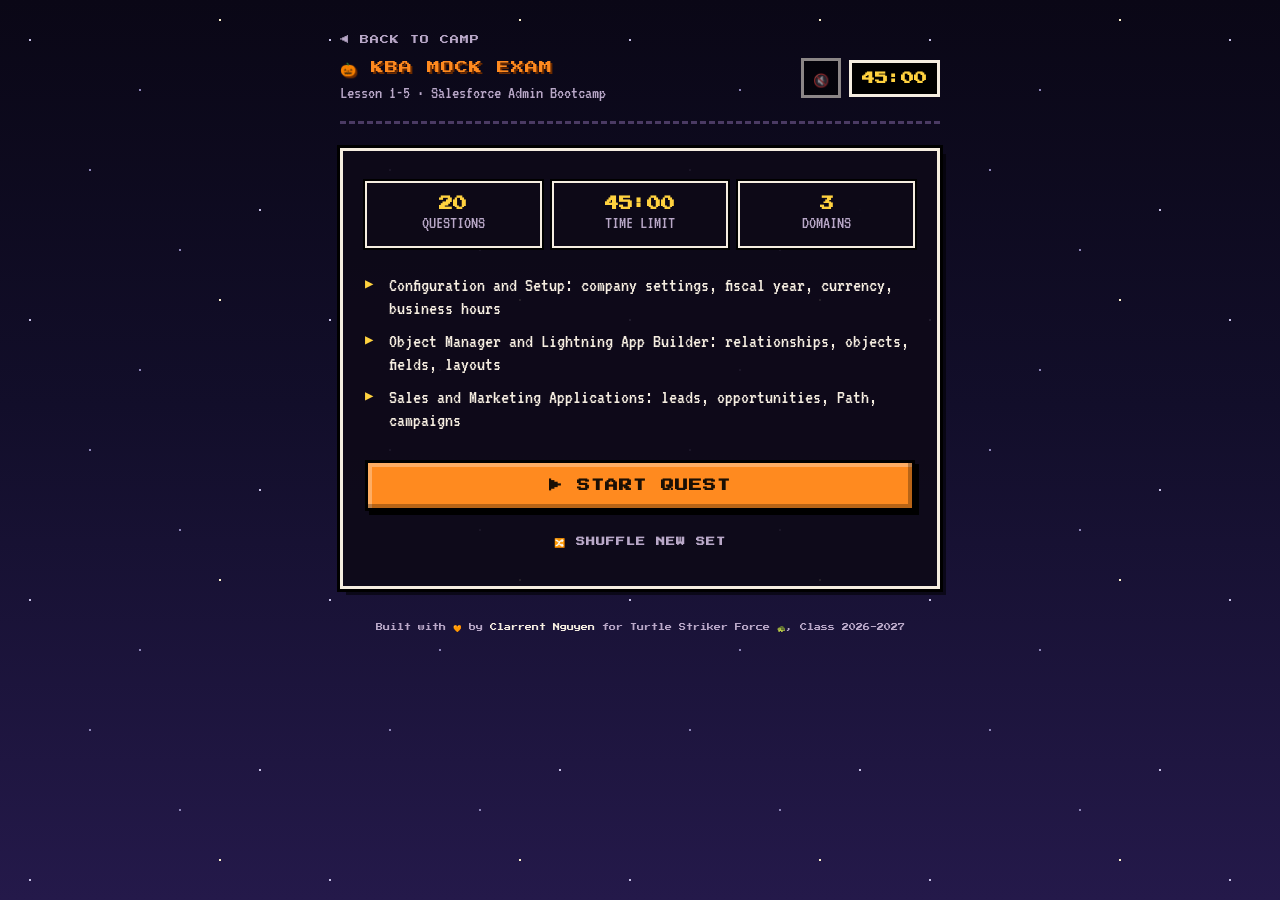
==== commit 9df63b09: "Add files via upload" ====
--- a/lesson1-5.html
+++ b/lesson1-5.html
@@ -275,7 +275,7 @@
   @media (prefers-reduced-motion: reduce) { .bats span { animation: none; } }
 </style>
 <link href="https://fonts.googleapis.com/css2?family=Press+Start+2P&family=VT323&display=swap" rel="stylesheet">
-<link rel="stylesheet" href="retro.css?v=3">
+<link rel="stylesheet" href="retro.css?v=4">
 </head>
 <body>
 <div class="bats" aria-hidden="true"><span>🦇</span><span>🦇</span><span>🕸️</span><span>🦇</span><span>👻</span></div>
@@ -1006,7 +1006,7 @@
   clockEl.textContent = formatClock(TIME_LIMIT);
 })();
 </script>
-<script src="retro.js?v=3"></script>
-<script src="music.js?v=3" data-pos="bottom"></script>
+<script src="retro.js?v=4"></script>
+<script src="music.js?v=4" data-pos="header"></script>
 </body>
 </html>
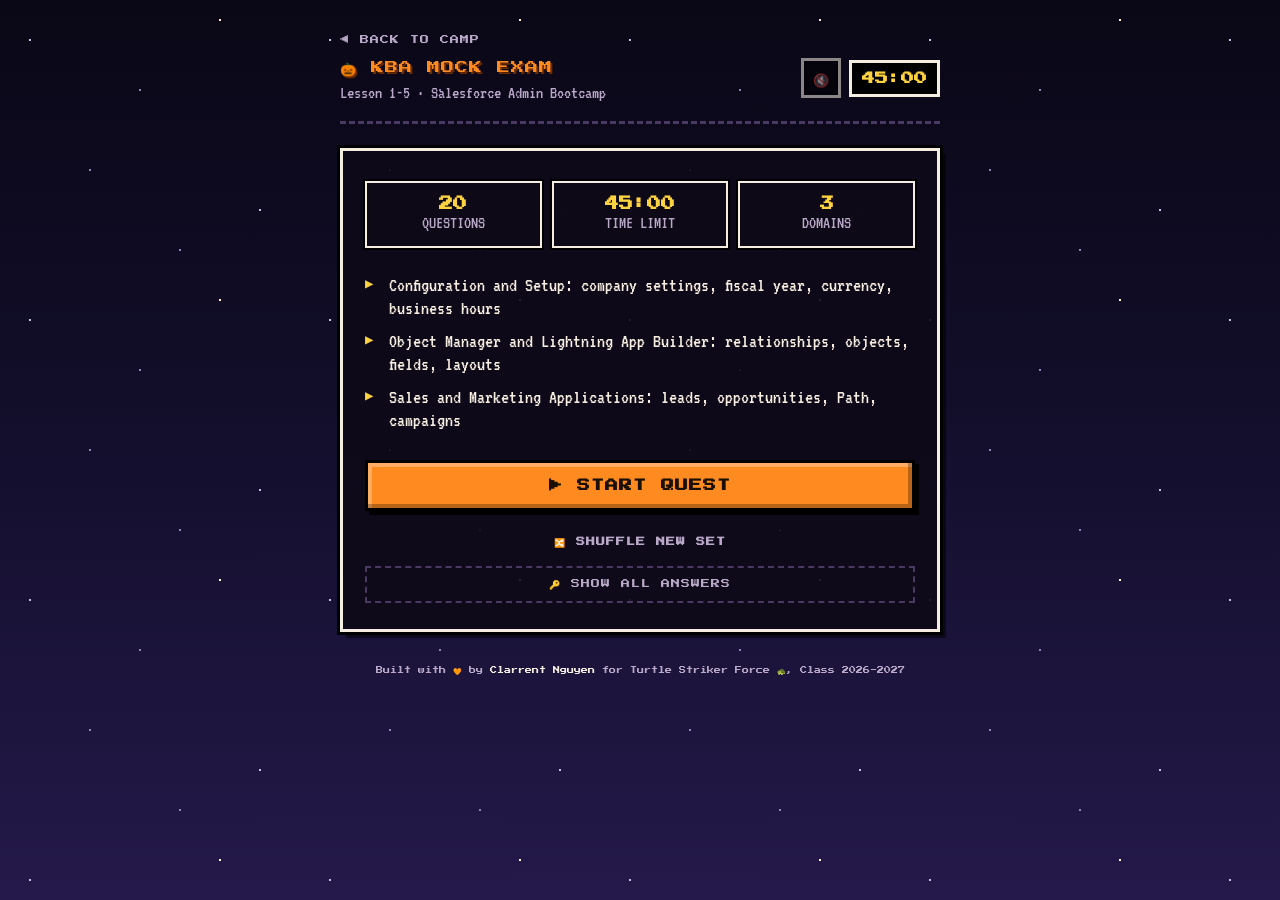
==== commit 109fea1a: "Add files via upload" ====
--- a/lesson1-5.html
+++ b/lesson1-5.html
@@ -275,7 +275,7 @@
   @media (prefers-reduced-motion: reduce) { .bats span { animation: none; } }
 </style>
 <link href="https://fonts.googleapis.com/css2?family=Press+Start+2P&family=VT323&display=swap" rel="stylesheet">
-<link rel="stylesheet" href="retro.css?v=4">
+<link rel="stylesheet" href="retro.css?v=7">
 </head>
 <body>
 <div class="bats" aria-hidden="true"><span>🦇</span><span>🦇</span><span>🕸️</span><span>🦇</span><span>👻</span></div>
@@ -913,11 +913,11 @@
     if (pct >= 85) {
       verdict.textContent = "Spooktacular! You're crushing it.";
       scoreEmoji.textContent = "🎃🐢💨";
-      launchFireworks();
+      if (!window.kbaKeyMode) launchFireworks();
     } else if (pct >= 70) {
       verdict.textContent = "Fang-tastic pace! Review the misses below to pick up speed.";
       scoreEmoji.textContent = "🦇🐢";
-      launchFireworks();
+      if (!window.kbaKeyMode) launchFireworks();
     } else {
       verdict.textContent = "No need to be scared, review below and try again.";
       scoreEmoji.textContent = "👻🐢";
@@ -1003,10 +1003,25 @@
     clockEl.classList.remove('low');
   });
 
+
+  // Answer key mode: fill every question with the correct answer and jump to the end
+  window.kbaAnswerKey = function () {
+    window.kbaKeyMode = true;
+    buildQuestionSet();
+    questions.forEach((item, i) => {
+      answers[i] = item.multi ? item.correctIndices.slice() : item.correctIndex;
+    });
+    clearInterval(timer);
+    screenStart.classList.add('hidden');
+    screenQuiz.classList.add('hidden');
+    finishTest();
+    document.getElementById('review-list').classList.remove('hidden');
+  };
+
   clockEl.textContent = formatClock(TIME_LIMIT);
 })();
 </script>
-<script src="retro.js?v=4"></script>
-<script src="music.js?v=4" data-pos="header"></script>
+<script src="retro.js?v=7"></script>
+<script src="music.js?v=7" data-pos="header"></script>
 </body>
 </html>
--- a/retro.css
+++ b/retro.css
@@ -206,3 +206,48 @@
   .meta-cell .num { font-size: 12px !important; }
 }
 @media (prefers-reduced-motion: reduce) { .clock.low { animation: none; } }
+
+/* ---------- credits card (results screen) ---------- */
+.credit-card { margin-top: 20px; text-align: left; }
+.cc-head { font-family: var(--pixel); font-size: 11px; color: var(--gold); text-align: center; margin: 0 0 16px; letter-spacing: 2px; }
+.cc-row { display: flex; gap: 16px; align-items: center; }
+.cc-portrait { width: 96px; height: 96px; image-rendering: pixelated; image-rendering: crisp-edges; border: 3px solid var(--ink); box-shadow: 0 0 0 3px #000; flex-shrink: 0; }
+.cc-role { font-family: var(--pixel); font-size: 8px; color: var(--ink-soft); margin: 0 0 6px; letter-spacing: 1px; }
+.cc-name { font-family: var(--pixel); font-size: 12px; color: var(--accent); margin: 0 0 8px; line-height: 1.5; text-shadow: 2px 2px 0 #6A2A00; }
+.cc-body { font-size: 20px; line-height: 1.1; margin: 0; color: var(--ink); }
+.cc-ask { font-size: 20px; line-height: 1.1; margin: 16px 0 12px; color: var(--ink); text-align: center; }
+.cc-btn {
+  display: block; text-align: center; text-decoration: none; font-family: var(--pixel); font-size: 11px; letter-spacing: 1px;
+  background: #0A66C2; color: #fff; padding: 14px 12px; border: 3px solid #000;
+  box-shadow: inset -4px -4px 0 rgba(0,0,0,0.3), inset 4px 4px 0 rgba(255,255,255,0.25), 4px 4px 0 #000;
+}
+.cc-btn:hover { background: #1A7AD8; }
+.cc-btn:focus-visible { outline: 3px solid var(--gold); outline-offset: 3px; }
+.cc-btn:active { transform: translate(2px, 2px); }
+.cc-tip { font-size: 17px; line-height: 1.1; color: var(--ink-soft); text-align: center; margin: 10px 0 0; }
+.cc-tip b { color: var(--ink); font-weight: 400; }
+@media (max-width: 480px) {
+  .cc-portrait { width: 72px; height: 72px; }
+  .cc-name { font-size: 10px; }
+  .cc-body, .cc-ask { font-size: 18px; }
+}
+
+/* ---------- answer key mode ---------- */
+.btn-key {
+  display: block; width: 100%; margin-top: 6px; background: none !important; border: 2px dashed var(--border) !important;
+  color: var(--ink-soft) !important; font-size: 9px !important; letter-spacing: 1px; padding: 11px 8px !important; cursor: pointer;
+}
+.btn-key:hover { color: var(--gold) !important; border-color: var(--gold) !important; }
+.key-modal { position: fixed; inset: 0; z-index: 200; background: rgba(5, 3, 10, 0.78); display: flex; align-items: center; justify-content: center; padding: 16px; }
+.key-modal.hidden { display: none !important; }
+.key-box { width: min(420px, 100%); background: #0E0918; border: 4px solid var(--ink); box-shadow: 0 0 0 4px #000, 8px 8px 0 rgba(0,0,0,0.6); padding: 22px 18px 18px; text-align: center; }
+.key-title { font-family: var(--pixel); font-size: 12px; color: var(--gold); margin: 0 0 14px; line-height: 1.6; }
+.key-text { font-family: var(--read); font-size: 21px; line-height: 1.1; color: var(--ink); margin: 0 0 18px; }
+.key-actions { display: flex; gap: 10px; }
+.key-actions button { flex: 1; font-size: 10px !important; padding: 13px 8px !important; border: 3px solid var(--ink) !important; box-shadow: 3px 3px 0 #000 !important; cursor: pointer; }
+.key-cancel { background: #000 !important; color: var(--ink) !important; }
+.key-yes { background: var(--accent) !important; color: var(--on-accent) !important; border-color: #000 !important; }
+.key-actions button:hover { filter: brightness(1.15); }
+.stage-title.key { color: var(--gold); }
+body.answer-key .score-pct, body.answer-key .breakdown, body.answer-key .helper-summary { display: none !important; }
+body.answer-key .score-num { font-size: 22px !important; }
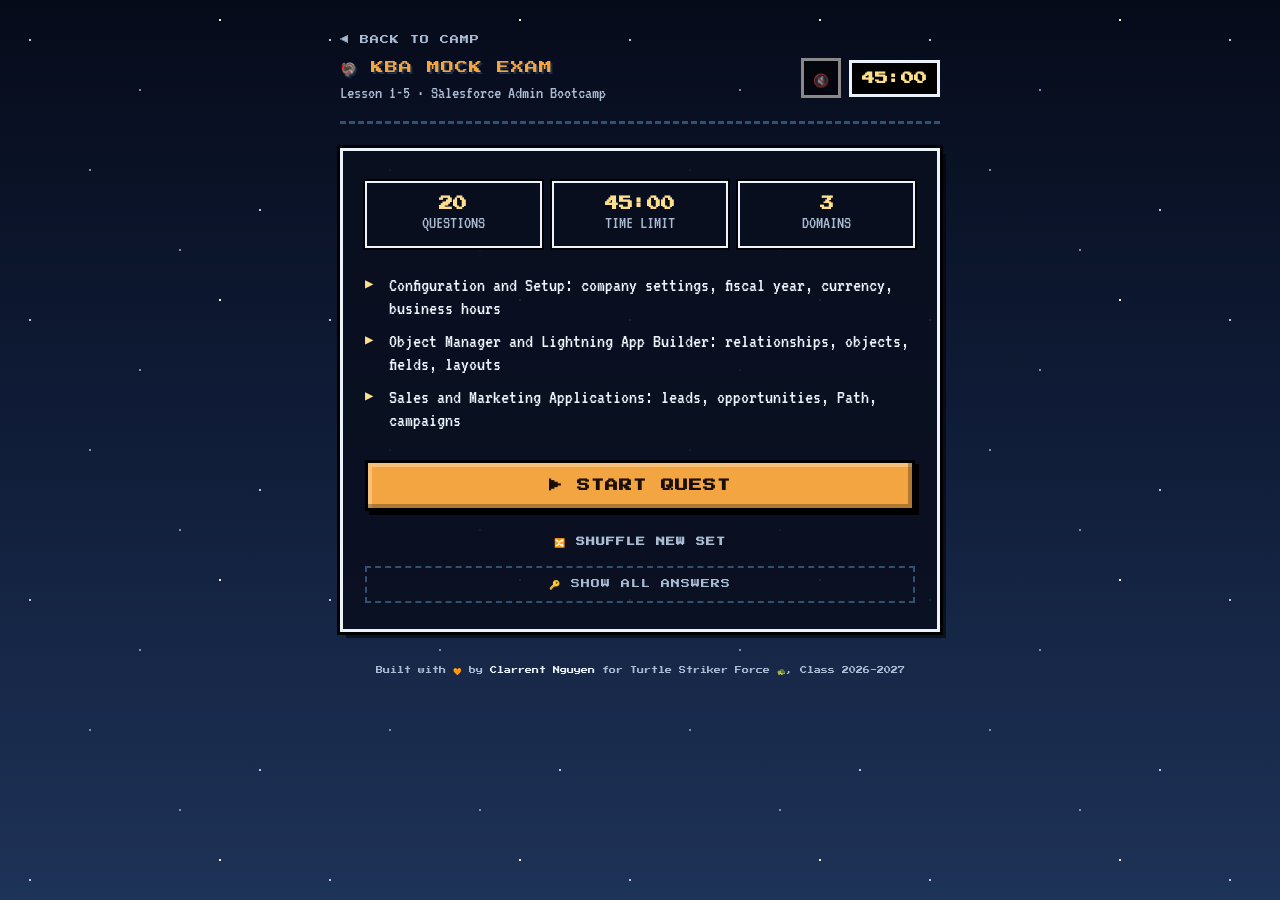
==== commit 39973e75: "Add files via upload" ====
--- a/lesson1-5.html
+++ b/lesson1-5.html
@@ -3,10 +3,10 @@
 <head>
 <meta charset="UTF-8">
 <meta name="viewport" content="width=device-width, initial-scale=1, viewport-fit=cover">
-<title>🎃 KBA Lesson 1-5 Mock Exam</title>
+<title>🦃 KBA Lesson 1-5 Mock Exam</title>
 <link rel="preconnect" href="https://fonts.googleapis.com">
 <link rel="preconnect" href="https://fonts.gstatic.com" crossorigin>
-<link href="https://fonts.googleapis.com/css2?family=Creepster&family=Manrope:wght@400;500;600;700;800&family=JetBrains+Mono:wght@400;500;700&display=swap" rel="stylesheet">
+<link href="https://fonts.googleapis.com/css2?family=Mountains+of+Christmas&family=Manrope:wght@400;500;600;700;800&family=JetBrains+Mono:wght@400;500;700&display=swap" rel="stylesheet">
 <style>
   :root {
     --ink: #14201A;
@@ -186,7 +186,7 @@
     .score-num { font-size: 42px; }
   }
 
-  /* ===== Halloween theme ===== */
+  /* ===== Winter Thanksgiving theme ===== */
   :root {
     --ink: #2A1636;
     --ink-soft: #6E5A78;
@@ -203,7 +203,7 @@
     --on-accent: #FFFFFF;
     --glow: rgba(194,81,10,0.30);
     --moon: rgba(255,214,140,0.55);
-    --spooky: 'Creepster', 'Manrope', cursive;
+    --spooky: 'Mountains of Christmas', 'Manrope', cursive;
     --shadow: 0 1px 2px rgba(42,22,54,0.06), 0 8px 24px rgba(42,22,54,0.10);
   }
   :root:not([data-theme="light"]) {
@@ -275,15 +275,15 @@
   @media (prefers-reduced-motion: reduce) { .bats span { animation: none; } }
 </style>
 <link href="https://fonts.googleapis.com/css2?family=Press+Start+2P&family=VT323&display=swap" rel="stylesheet">
-<link rel="stylesheet" href="retro.css?v=7">
+<link rel="stylesheet" href="retro.css?v=11">
 </head>
 <body>
-<div class="bats" aria-hidden="true"><span>🦇</span><span>🦇</span><span>🕸️</span><span>🦇</span><span>👻</span></div>
+<div class="bats" aria-hidden="true"><span>❄️</span><span>❄️</span><span>🍂</span><span>❄️</span><span>⛄</span></div>
 <canvas id="fx-canvas"></canvas>
 <div class="wrap">
 
   <div class="top-strip">
-    <div class="brand">🎃 KBA Mock Exam<small>Lesson 1-5 &middot; Salesforce Admin Bootcamp</small></div>
+    <div class="brand">🦃 KBA Mock Exam<small>Lesson 1-5 &middot; Salesforce Admin Bootcamp</small></div>
     <div class="clock" id="clock">45:00</div>
   </div>
 
@@ -317,7 +317,7 @@
 
   <div id="screen-results" class="hidden">
     <div class="card score-wrap">
-      <div class="score-emoji" id="score-emoji">🎃</div>
+      <div class="score-emoji" id="score-emoji">🦃</div>
       <div class="q-meta" style="text-align:center;">RESULTS</div>
       <div class="score-num" id="score-num">0 / 20</div>
       <div class="score-pct" id="score-pct">0%</div>
@@ -827,7 +827,7 @@
     canvas.width = window.innerWidth;
     canvas.height = window.innerHeight;
 
-    const colors = ['#FF8A1F', '#FFB347', '#A86BFF', '#7FDB5A', '#FFD23F', '#E0457B'];
+    const colors = ['#F2A541', '#FFE08A', '#7FB8E0', '#FFFFFF', '#E0646B', '#8ED08F'];
     let particles = [];
 
     function spawnBurst(x, y) {
@@ -911,16 +911,16 @@
     const scoreEmoji = document.getElementById('score-emoji');
     const verdict = document.getElementById('score-verdict');
     if (pct >= 85) {
-      verdict.textContent = "Spooktacular! You're crushing it.";
-      scoreEmoji.textContent = "🎃🐢💨";
+      verdict.textContent = "Gobble-tastic! You're crushing it.";
+      scoreEmoji.textContent = "🦃🐢💨";
       if (!window.kbaKeyMode) launchFireworks();
     } else if (pct >= 70) {
-      verdict.textContent = "Fang-tastic pace! Review the misses below to pick up speed.";
-      scoreEmoji.textContent = "🦇🐢";
+      verdict.textContent = "Turkey-trot pace! Review the misses below to pick up speed.";
+      scoreEmoji.textContent = "❄️🐢";
       if (!window.kbaKeyMode) launchFireworks();
     } else {
-      verdict.textContent = "No need to be scared, review below and try again.";
-      scoreEmoji.textContent = "👻🐢";
+      verdict.textContent = "Don't let the chill get you. Review below and try again.";
+      scoreEmoji.textContent = "⛄🐢";
     }
 
     const bdRows = document.getElementById('breakdown-rows');
@@ -1021,7 +1021,7 @@
   clockEl.textContent = formatClock(TIME_LIMIT);
 })();
 </script>
-<script src="retro.js?v=7"></script>
-<script src="music.js?v=7" data-pos="header"></script>
+<script src="retro.js?v=11"></script>
+<script src="music.js?v=11" data-pos="header"></script>
 </body>
 </html>
--- a/retro.css
+++ b/retro.css
@@ -1,22 +1,22 @@
 /* KBA Mock Exams: 8-bit game style for the lesson pages.
    Loaded after each page's own styles, so these rules win. */
 
-/* Night-time palette in both light and dark mode, to match the campfire screen */
+/* Winter night palette in both light and dark mode, to match the cabin scene */
 :root, :root:not([data-theme="light"]), :root[data-theme="dark"], :root[data-theme="light"] {
-  --ink: #F5EDE0 !important;
-  --ink-soft: #B9A8C8 !important;
-  --bg: #0B0814 !important;
-  --panel: rgba(14, 9, 24, 0.9) !important;
-  --border: #4A3A63 !important;
-  --accent: #FF8A1F !important;
-  --accent-2: #A86BFF !important;
-  --accent-soft: rgba(255, 138, 31, 0.14) !important;
-  --good: #7FDB5A !important;
-  --good-bg: rgba(127, 219, 90, 0.14) !important;
-  --bad: #FF6B6B !important;
-  --bad-bg: rgba(255, 107, 107, 0.14) !important;
+  --ink: #EAF2FB !important;
+  --ink-soft: #A9BCD3 !important;
+  --bg: #070B16 !important;
+  --panel: rgba(9, 15, 30, 0.9) !important;
+  --border: #34506F !important;
+  --accent: #F2A541 !important;
+  --accent-2: #7FB8E0 !important;
+  --accent-soft: rgba(242, 165, 65, 0.14) !important;
+  --good: #8ED08F !important;
+  --good-bg: rgba(142, 208, 143, 0.14) !important;
+  --bad: #E0646B !important;
+  --bad-bg: rgba(224, 100, 107, 0.14) !important;
   --on-accent: #1A0F05 !important;
-  --gold: #FFD23F;
+  --gold: #FFE08A;
   --pixel: 'Press Start 2P', 'Courier New', monospace;
   --read: 'VT323', 'Courier New', monospace;
   --sans: var(--read) !important;
@@ -26,7 +26,7 @@
 
 /* quiet static starry sky (no animation on test screens) */
 html {
-  background-color: #0B0814;
+  background-color: #070B16;
   background-image:
     radial-gradient(2px 2px at 30px 40px, #C9C2E8 50%, transparent 51%),
     radial-gradient(2px 2px at 140px 90px, #8E86B8 50%, transparent 51%),
@@ -34,7 +34,7 @@
     radial-gradient(2px 2px at 90px 170px, #8E86B8 50%, transparent 51%),
     radial-gradient(2px 2px at 260px 210px, #C9C2E8 50%, transparent 51%),
     radial-gradient(2px 2px at 180px 250px, #8E86B8 50%, transparent 51%),
-    linear-gradient(180deg, #0A0716 0%, #120E2A 45%, #24194A 100%);
+    linear-gradient(180deg, #060B1A 0%, #0F1B36 45%, #1E3358 100%);
   background-size: 300px 280px, 300px 280px, 300px 280px, 300px 280px, 300px 280px, 300px 280px, 100% 100%;
   background-attachment: fixed;
   min-height: 100%;
@@ -79,7 +79,7 @@
 .brand {
   font-family: var(--pixel) !important; font-size: 13px !important; line-height: 1.5 !important;
   color: var(--accent) !important; letter-spacing: 1px !important; white-space: normal !important;
-  text-shadow: 2px 2px 0 #6A2A00; display: block !important; text-transform: uppercase;
+  text-shadow: 2px 2px 0 #1E2E48; display: block !important; text-transform: uppercase;
 }
 .brand small {
   font-family: var(--read) !important; font-size: 18px !important; letter-spacing: 0 !important;
@@ -106,7 +106,7 @@
   border: 3px solid #000 !important;
   box-shadow: inset -4px -4px 0 rgba(0, 0, 0, 0.28), inset 4px 4px 0 rgba(255, 255, 255, 0.3), 4px 4px 0 #000 !important;
 }
-.btn-primary:hover { transform: none !important; background: #FFA040 !important; }
+.btn-primary:hover { transform: none !important; background: #FFC070 !important; }
 .btn-primary:active, .btn-next:active, .btn-secondary:active { transform: translate(2px, 2px) !important; }
 .btn-ghost { font-size: 9px !important; color: var(--ink-soft) !important; letter-spacing: 1px; margin-top: 14px !important; }
 .btn-ghost:hover { color: var(--gold) !important; }
@@ -116,7 +116,7 @@
 }
 .btn-secondary { background: #000 !important; color: var(--ink) !important; }
 .btn-secondary:hover:not(:disabled) { color: var(--gold) !important; border-color: var(--gold) !important; }
-.btn-next { background: var(--ink) !important; color: #0B0814 !important; }
+.btn-next { background: var(--ink) !important; color: #070B16 !important; }
 .btn-next:hover:not(:disabled) { background: var(--gold) !important; opacity: 1 !important; }
 .btn-secondary:disabled, .btn-next:disabled { opacity: 0.3 !important; }
 .btn-row button { line-height: 1.6; }
@@ -148,7 +148,7 @@
   width: 26px !important; height: 26px !important; background: #000 !important; border: 2px solid var(--border);
   color: var(--ink-soft) !important;
 }
-.opt.selected { border-color: var(--accent) !important; background: rgba(255, 138, 31, 0.16) !important; color: var(--gold) !important; }
+.opt.selected { border-color: var(--accent) !important; background: rgba(242, 165, 65, 0.16) !important; color: var(--gold) !important; }
 .opt.selected .tag { background: var(--accent) !important; color: var(--on-accent) !important; border-color: #000; }
 .opt.removed { text-decoration: line-through; opacity: 0.25 !important; }
 
@@ -164,7 +164,7 @@
 .hint-box b { font-family: var(--pixel); font-size: 9px; font-weight: 400; color: var(--gold) !important; }
 
 /* ---------- results ---------- */
-.score-num { font-family: var(--pixel) !important; font-size: 34px !important; color: var(--gold) !important; letter-spacing: 2px !important; text-shadow: 3px 3px 0 #6A2A00; margin: 10px 0 12px !important; }
+.score-num { font-family: var(--pixel) !important; font-size: 34px !important; color: var(--gold) !important; letter-spacing: 2px !important; text-shadow: 3px 3px 0 #1E2E48; margin: 10px 0 12px !important; }
 .score-pct { font-family: var(--pixel) !important; font-size: 12px !important; color: var(--ink) !important; }
 .score-verdict { font-family: var(--read) !important; font-size: 24px !important; color: var(--ink) !important; line-height: 1.1 !important; }
 .score-wrap .q-meta { font-size: 11px !important; color: var(--accent) !important; }
@@ -213,7 +213,7 @@
 .cc-row { display: flex; gap: 16px; align-items: center; }
 .cc-portrait { width: 96px; height: 96px; image-rendering: pixelated; image-rendering: crisp-edges; border: 3px solid var(--ink); box-shadow: 0 0 0 3px #000; flex-shrink: 0; }
 .cc-role { font-family: var(--pixel); font-size: 8px; color: var(--ink-soft); margin: 0 0 6px; letter-spacing: 1px; }
-.cc-name { font-family: var(--pixel); font-size: 12px; color: var(--accent); margin: 0 0 8px; line-height: 1.5; text-shadow: 2px 2px 0 #6A2A00; }
+.cc-name { font-family: var(--pixel); font-size: 12px; color: var(--accent); margin: 0 0 8px; line-height: 1.5; text-shadow: 2px 2px 0 #1E2E48; }
 .cc-body { font-size: 20px; line-height: 1.1; margin: 0; color: var(--ink); }
 .cc-ask { font-size: 20px; line-height: 1.1; margin: 16px 0 12px; color: var(--ink); text-align: center; }
 .cc-btn {
@@ -251,3 +251,30 @@
 .stage-title.key { color: var(--gold); }
 body.answer-key .score-pct, body.answer-key .breakdown, body.answer-key .helper-summary { display: none !important; }
 body.answer-key .score-num { font-size: 22px !important; }
+
+/* ---------- share my results ---------- */
+.btn-share {
+  display: block; width: 100%; margin-top: 12px; background: #0A66C2 !important; color: #fff !important;
+  font-size: 11px !important; letter-spacing: 1px; padding: 14px 10px !important; border: 3px solid #000 !important;
+  box-shadow: inset -4px -4px 0 rgba(0,0,0,0.3), inset 4px 4px 0 rgba(255,255,255,0.25), 4px 4px 0 #000 !important; cursor: pointer;
+}
+.btn-share:hover { background: #1A7AD8 !important; }
+body.answer-key .btn-share { display: none !important; }
+.share-modal { align-items: flex-start; overflow-y: auto; }
+.share-box { width: min(460px, 100%); margin: 16px auto; text-align: left; }
+.share-box .key-title { text-align: center; }
+.share-label { display: block; font-family: var(--pixel); font-size: 8px; color: var(--ink-soft); margin: 0 0 6px; letter-spacing: 1px; }
+.share-name, .share-caption {
+  width: 100%; background: #000; color: var(--ink); border: 3px solid var(--ink); border-radius: 0; padding: 9px 10px;
+  font-family: var(--read); font-size: 21px; margin-bottom: 12px; outline: none;
+}
+.share-name:focus, .share-caption:focus { border-color: var(--gold); }
+.share-caption { font-size: 18px; line-height: 1.1; resize: vertical; }
+.share-preview { display: block; width: 100%; height: auto; margin: 2px 0 14px; border: 3px solid var(--ink); box-shadow: 0 0 0 3px #000; }
+.share-actions { display: block; }
+.share-actions .share-go { width: 100%; }
+.share-actions button { font-size: 10px !important; padding: 13px 8px !important; border: 3px solid var(--ink) !important; box-shadow: 3px 3px 0 #000 !important; cursor: pointer; }
+.share-actions .share-go { border-color: #000 !important; }
+.share-note { font-family: var(--read); font-size: 19px; line-height: 1.1; color: var(--good); min-height: 20px; margin: 12px 0 6px; text-align: center; }
+.share-close { display: block; margin: 0 auto; background: none !important; color: var(--ink-soft) !important; font-size: 9px !important; padding: 10px !important; letter-spacing: 1px; cursor: pointer; }
+.share-close:hover { color: var(--gold) !important; }
